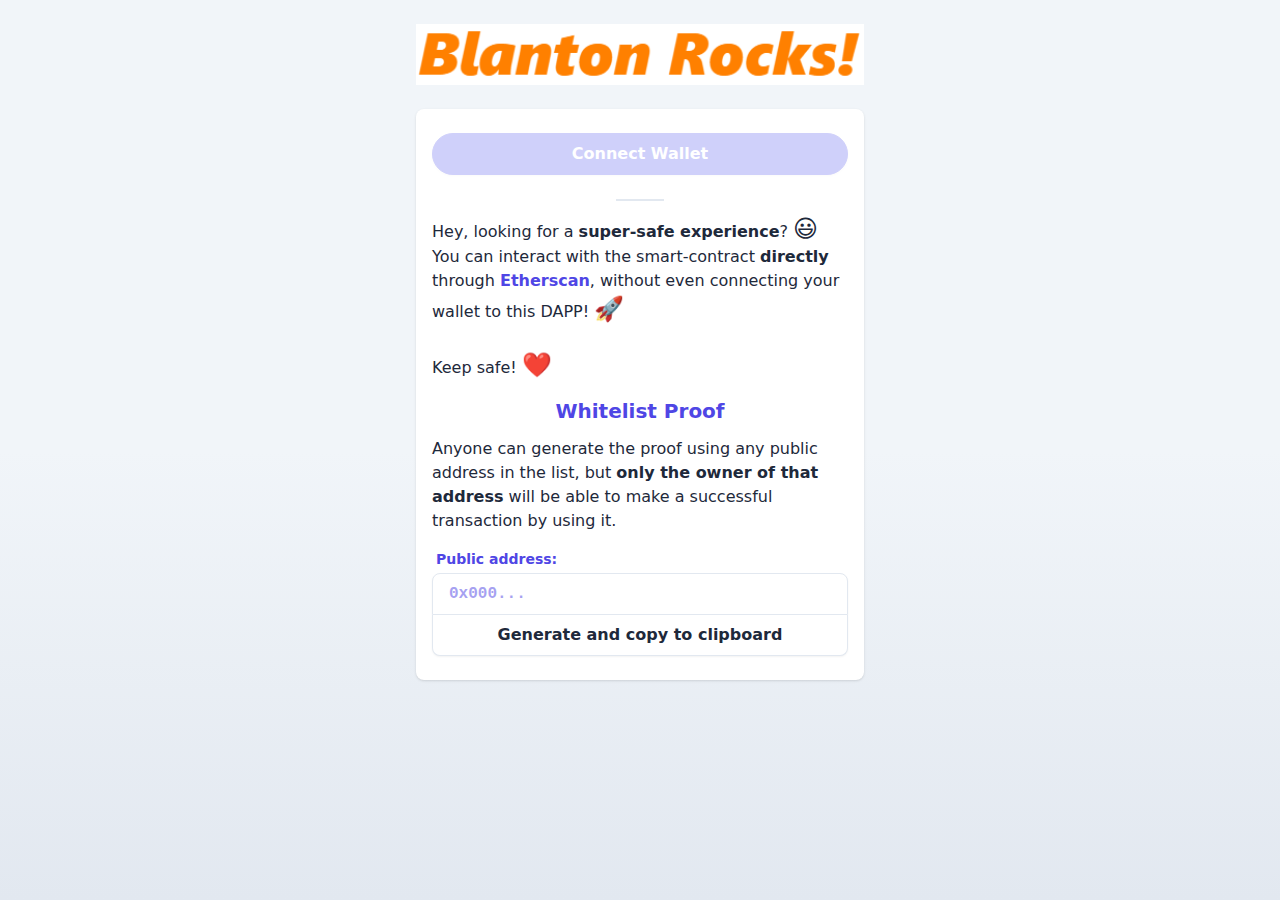
==== index.html @ a55d3384 "1234" ====
<!DOCTYPE html>
<html lang="en">
<head>
  <meta charset="UTF-8">
  <meta http-equiv="X-UA-Compatible" content="IE=edge">
  <meta name="viewport" content="width=device-width, initial-scale=1.0">
  
  <title></title>
  <link rel="icon" type="image/png" href="fav.png" />

  <link rel="stylesheet" href="main.css">
  <script src="main.js"></script>
</head>
<body background="background.jpg">
  <main>
    <img id="logo" src="logo.png" alt="Logo" />

    <div id="minting-dapp"></div>
  </main>

  <div id="notifications"></div>
</body>
</html>
---- main.css ----
/*
! tailwindcss v3.0.23 | MIT License | https://tailwindcss.com
*/*,:after,:before{border:0 solid #e5e7eb;box-sizing:border-box}:after,:before{--tw-content:""}html{-webkit-text-size-adjust:100%;font-family:ui-sans-serif,system-ui,-apple-system,BlinkMacSystemFont,Segoe UI,Roboto,Helvetica Neue,Arial,Noto Sans,sans-serif,Apple Color Emoji,Segoe UI Emoji,Segoe UI Symbol,Noto Color Emoji;line-height:1.5;-moz-tab-size:4;-o-tab-size:4;tab-size:4}body{line-height:inherit;margin:0}hr{border-top-width:1px;color:inherit;height:0}abbr:where([title]){-webkit-text-decoration:underline dotted;text-decoration:underline dotted}h1,h2,h3,h4,h5,h6{font-size:inherit;font-weight:inherit}a{color:inherit;text-decoration:inherit}b,strong{font-weight:bolder}code,kbd,pre,samp{font-family:ui-monospace,SFMono-Regular,Menlo,Monaco,Consolas,Liberation Mono,Courier New,monospace;font-size:1em}small{font-size:80%}sub,sup{font-size:75%;line-height:0;position:relative;vertical-align:baseline}sub{bottom:-.25em}sup{top:-.5em}table{border-collapse:collapse;border-color:inherit;text-indent:0}button,input,optgroup,select,textarea{color:inherit;font-family:inherit;font-size:100%;line-height:inherit;margin:0;padding:0}button,select{text-transform:none}[type=button],[type=reset],[type=submit],button{-webkit-appearance:button;background-color:transparent;background-image:none}:-moz-focusring{outline:auto}:-moz-ui-invalid{box-shadow:none}progress{vertical-align:baseline}::-webkit-inner-spin-button,::-webkit-outer-spin-button{height:auto}[type=search]{-webkit-appearance:textfield;outline-offset:-2px}::-webkit-search-decoration{-webkit-appearance:none}::-webkit-file-upload-button{-webkit-appearance:button;font:inherit}summary{display:list-item}blockquote,dd,dl,figure,h1,h2,h3,h4,h5,h6,hr,p,pre{margin:0}fieldset{margin:0}fieldset,legend{padding:0}menu,ol,ul{list-style:none;margin:0;padding:0}textarea{resize:vertical}input::-moz-placeholder,textarea::-moz-placeholder{color:#9ca3af;opacity:1}input:-ms-input-placeholder,textarea:-ms-input-placeholder{color:#9ca3af;opacity:1}input::placeholder,textarea::placeholder{color:#9ca3af;opacity:1}[role=button],button{cursor:pointer}:disabled{cursor:default}audio,canvas,embed,iframe,img,object,svg,video{display:block;vertical-align:middle}img,video{height:auto;max-width:100%}[hidden]{display:none}*,:after,:before{--tw-translate-x:0;--tw-translate-y:0;--tw-rotate:0;--tw-skew-x:0;--tw-skew-y:0;--tw-scale-x:1;--tw-scale-y:1;--tw-pan-x: ;--tw-pan-y: ;--tw-pinch-zoom: ;--tw-scroll-snap-strictness:proximity;--tw-ordinal: ;--tw-slashed-zero: ;--tw-numeric-figure: ;--tw-numeric-spacing: ;--tw-numeric-fraction: ;--tw-ring-inset: ;--tw-ring-offset-width:0px;--tw-ring-offset-color:#fff;--tw-ring-color:rgba(59,130,246,.5);--tw-ring-offset-shadow:0 0 #0000;--tw-ring-shadow:0 0 #0000;--tw-shadow:0 0 #0000;--tw-shadow-colored:0 0 #0000;--tw-blur: ;--tw-brightness: ;--tw-contrast: ;--tw-grayscale: ;--tw-hue-rotate: ;--tw-invert: ;--tw-saturate: ;--tw-sepia: ;--tw-drop-shadow: ;--tw-backdrop-blur: ;--tw-backdrop-brightness: ;--tw-backdrop-contrast: ;--tw-backdrop-grayscale: ;--tw-backdrop-hue-rotate: ;--tw-backdrop-invert: ;--tw-backdrop-opacity: ;--tw-backdrop-saturate: ;--tw-backdrop-sepia: }.pointer-events-none{pointer-events:none}@-webkit-keyframes pulse{50%{opacity:.5}}@keyframes pulse{50%{opacity:.5}}.animate-pulse{-webkit-animation:pulse 2s cubic-bezier(.4,0,.6,1) infinite;animation:pulse 2s cubic-bezier(.4,0,.6,1) infinite}.opacity-25{opacity:.25}.opacity-75{opacity:.75}.saturate-0{--tw-saturate:saturate(0);filter:var(--tw-blur) var(--tw-brightness) var(--tw-contrast) var(--tw-grayscale) var(--tw-hue-rotate) var(--tw-invert) var(--tw-saturate) var(--tw-sepia) var(--tw-drop-shadow)}body{--tw-gradient-from:#f1f5f9;--tw-gradient-stops:var(--tw-gradient-from),var(--tw-gradient-to,rgba(241,245,249,0));--tw-gradient-stops:var(--tw-gradient-from),#f1f5f9,var(--tw-gradient-to,rgba(241,245,249,0));--tw-gradient-to:#e2e8f0;background-image:linear-gradient(to bottom,var(--tw-gradient-stops));font-family:ui-sans-serif,system-ui,-apple-system,BlinkMacSystemFont,Segoe UI,Roboto,Helvetica Neue,Arial,Noto Sans,sans-serif,Apple Color Emoji,Segoe UI Emoji,Segoe UI Symbol,Noto Color Emoji;min-height:100vh;padding:1.5rem}a,a:link,a:visited{--tw-text-opacity:1;color:rgb(79 70 229/var(--tw-text-opacity));font-weight:600}a:hover,a:link:hover,a:visited:hover{--tw-text-opacity:1;color:rgb(67 56 202/var(--tw-text-opacity));-webkit-text-decoration-line:underline;text-decoration-line:underline}strong{font-weight:600}main{display:flex;flex-direction:column}main #logo{margin:auto;max-width:28rem;width:100%}main span.emoji{font-size:1.5rem;line-height:2rem}main .error{--tw-text-opacity:1;--tw-bg-opacity:1;--tw-border-opacity:1;--tw-shadow:0 1px 3px 0 rgba(0,0,0,.1),0 1px 2px -1px rgba(0,0,0,.1);--tw-shadow-colored:0 1px 3px 0 var(--tw-shadow-color),0 1px 2px -1px var(--tw-shadow-color);background-color:rgb(254 242 242/var(--tw-bg-opacity));border-color:rgb(254 202 202/var(--tw-border-opacity));border-radius:.5rem;border-width:1px;box-shadow:var(--tw-ring-offset-shadow,0 0 #0000),var(--tw-ring-shadow,0 0 #0000),var(--tw-shadow);color:rgb(239 68 68/var(--tw-text-opacity));display:flex;flex-direction:column;font-size:.875rem;line-height:1.25rem;padding:.75rem}main .error:before{content:"Error";font-size:1rem;font-weight:600;line-height:1.5rem}main .error button{background-color:rgb(239 68 68/var(--tw-bg-opacity));border-color:rgb(239 68 68/var(--tw-border-opacity));border-radius:.375rem;display:inline-block;font-size:.75rem;font-weight:600;line-height:1rem;margin-left:auto;margin-top:.75rem;padding:.25rem .5rem}main .error button,main .error button:hover{--tw-text-opacity:1;--tw-bg-opacity:1;--tw-border-opacity:1;color:rgb(255 255 255/var(--tw-text-opacity))}main .error button:hover{background-color:rgb(220 38 38/var(--tw-bg-opacity));border-color:rgb(220 38 38/var(--tw-border-opacity))}main button{--tw-text-opacity:1;--tw-bg-opacity:1;--tw-border-opacity:1;--tw-shadow:0 1px 2px 0 rgba(0,0,0,.05);--tw-shadow-colored:0 1px 2px 0 var(--tw-shadow-color);background-color:rgb(255 255 255/var(--tw-bg-opacity));border-radius:9999px;border-width:1px;box-shadow:var(--tw-ring-offset-shadow,0 0 #0000),var(--tw-ring-shadow,0 0 #0000),var(--tw-shadow);font-weight:600;padding:.5rem 1.5rem}main button,main button:hover{border-color:rgb(226 232 240/var(--tw-border-opacity));color:rgb(30 41 59/var(--tw-text-opacity))}main button:hover{--tw-text-opacity:1;--tw-bg-opacity:1;--tw-border-opacity:1;background-color:rgb(241 245 249/var(--tw-bg-opacity))}main button.primary{background-color:rgb(99 102 241/var(--tw-bg-opacity));border-color:rgb(99 102 241/var(--tw-border-opacity))}main button.primary,main button.primary:hover{--tw-text-opacity:1;--tw-bg-opacity:1;--tw-border-opacity:1;color:rgb(255 255 255/var(--tw-text-opacity))}main button.primary:hover{background-color:rgb(79 70 229/var(--tw-bg-opacity));border-color:rgb(79 70 229/var(--tw-border-opacity))}main button.primary:disabled{opacity:.3}main button.primary:disabled:hover{cursor:not-allowed}main input[type=text]{--tw-text-opacity:1;--tw-bg-opacity:1;--tw-border-opacity:1;--tw-shadow:0 1px 2px 0 rgba(0,0,0,.05);--tw-shadow-colored:0 1px 2px 0 var(--tw-shadow-color);background-color:rgb(255 255 255/var(--tw-bg-opacity));border-color:rgb(226 232 240/var(--tw-border-opacity));border-radius:9999px;border-width:1px;box-shadow:var(--tw-ring-offset-shadow,0 0 #0000),var(--tw-ring-shadow,0 0 #0000),var(--tw-shadow);color:rgb(79 70 229/var(--tw-text-opacity));font-family:ui-monospace,SFMono-Regular,Menlo,Monaco,Consolas,Liberation Mono,Courier New,monospace;font-weight:600;outline:2px solid transparent;outline-offset:2px;padding:.5rem 1rem}main input[type=text]:focus{--tw-text-opacity:1;--tw-bg-opacity:1;--tw-border-opacity:1;background-color:rgb(248 250 252/var(--tw-bg-opacity));border-color:rgb(165 180 252/var(--tw-border-opacity));color:rgb(79 70 229/var(--tw-text-opacity))}main input[type=text]:disabled{opacity:.5}main input[type=text]:disabled:hover{cursor:not-allowed}main input[type=text]::-moz-placeholder{--tw-text-opacity:1;color:rgb(79 70 229/var(--tw-text-opacity));opacity:.5}main input[type=text]:-ms-input-placeholder{--tw-text-opacity:1;color:rgb(79 70 229/var(--tw-text-opacity));opacity:.5}main input[type=text]::placeholder{--tw-text-opacity:1;color:rgb(79 70 229/var(--tw-text-opacity));opacity:.5}main label{--tw-text-opacity:1;color:rgb(79 70 229/var(--tw-text-opacity));font-size:.875rem;font-weight:600;line-height:1.25rem;margin-bottom:.25rem;margin-left:.25rem;margin-top:1rem}#minting-dapp{display:flex;flex-direction:column;gap:1.5rem;margin-left:auto;margin-right:auto;margin-top:1.5rem;max-width:28rem;width:100%}#minting-dapp .no-wallet{--tw-text-opacity:1;--tw-bg-opacity:1;--tw-shadow:0 1px 3px 0 rgba(0,0,0,.1),0 1px 2px -1px rgba(0,0,0,.1);--tw-shadow-colored:0 1px 3px 0 var(--tw-shadow-color),0 1px 2px -1px var(--tw-shadow-color);background-color:rgb(255 255 255/var(--tw-bg-opacity));border-radius:.5rem;box-shadow:var(--tw-ring-offset-shadow,0 0 #0000),var(--tw-ring-shadow,0 0 #0000),var(--tw-shadow);color:rgb(30 41 59/var(--tw-text-opacity));display:flex;flex-direction:column;padding:1.5rem 1rem}#minting-dapp .no-wallet .use-block-explorer:not(:first-child){margin-top:.75rem}#minting-dapp .no-wallet .use-block-explorer:not(:first-child):before{--tw-border-opacity:1;border-color:rgb(226 232 240/var(--tw-border-opacity));border-top-width:2px;content:"";display:block;margin:.75rem auto;width:3rem}#minting-dapp .no-wallet .merkle-proof-manual-address{display:flex;flex-direction:column;margin-top:1rem}#minting-dapp .no-wallet .merkle-proof-manual-address h2{--tw-text-opacity:1;color:rgb(79 70 229/var(--tw-text-opacity));font-size:1.25rem;font-weight:600;line-height:1.75rem;text-align:center}#minting-dapp .no-wallet .merkle-proof-manual-address p{margin-top:.75rem}#minting-dapp .no-wallet .merkle-proof-manual-address .feedback-message{--tw-text-opacity:1;--tw-bg-opacity:1;background-color:rgb(224 231 255/var(--tw-bg-opacity));border-radius:.5rem;color:rgb(30 41 59/var(--tw-text-opacity));font-size:.875rem;line-height:1.25rem;margin-top:1rem;padding:.75rem}#minting-dapp .no-wallet .merkle-proof-manual-address input{border-bottom-left-radius:0;border-bottom-right-radius:0;border-top-left-radius:.5rem;border-top-right-radius:.5rem}#minting-dapp .no-wallet .merkle-proof-manual-address button{border-bottom-left-radius:.5rem;border-bottom-right-radius:.5rem;border-top-left-radius:0;border-top-right-radius:0;border-top-width:0}#minting-dapp .collection-not-ready{--tw-text-opacity:1;--tw-bg-opacity:1;--tw-shadow:0 1px 3px 0 rgba(0,0,0,.1),0 1px 2px -1px rgba(0,0,0,.1);--tw-shadow-colored:0 1px 3px 0 var(--tw-shadow-color),0 1px 2px -1px var(--tw-shadow-color);align-items:center;background-color:rgb(255 255 255/var(--tw-bg-opacity));border-radius:.5rem;box-shadow:var(--tw-ring-offset-shadow,0 0 #0000),var(--tw-ring-shadow,0 0 #0000),var(--tw-shadow);color:rgb(30 41 59/var(--tw-text-opacity));display:flex;font-size:.875rem;justify-content:center;line-height:1.25rem;padding:1rem 1.5rem}#minting-dapp .collection-not-ready .spinner{--tw-text-opacity:1;color:rgb(99 102 241/var(--tw-text-opacity));display:inline;height:2rem;margin-left:-.25rem;margin-right:.75rem;width:2rem}@-webkit-keyframes spin{to{transform:rotate(1turn)}}@keyframes spin{to{transform:rotate(1turn)}}#minting-dapp .collection-not-ready .spinner{-webkit-animation:spin 1s linear infinite;animation:spin 1s linear infinite}#minting-dapp .collection-status{display:grid;grid-auto-rows:-webkit-min-content;grid-auto-rows:min-content}@media (min-width:640px){#minting-dapp .collection-status{grid-template-columns:repeat(2,minmax(0,1fr))}}#minting-dapp .collection-status{--tw-text-opacity:1;--tw-bg-opacity:1;--tw-shadow:0 1px 3px 0 rgba(0,0,0,.1),0 1px 2px -1px rgba(0,0,0,.1);--tw-shadow-colored:0 1px 3px 0 var(--tw-shadow-color),0 1px 2px -1px var(--tw-shadow-color);background-color:rgb(255 255 255/var(--tw-bg-opacity));border-radius:.5rem;box-shadow:var(--tw-ring-offset-shadow,0 0 #0000),var(--tw-ring-shadow,0 0 #0000),var(--tw-shadow);color:rgb(30 41 59/var(--tw-text-opacity));font-family:ui-monospace,SFMono-Regular,Menlo,Monaco,Consolas,Liberation Mono,Courier New,monospace;font-size:.875rem;line-height:1.25rem}#minting-dapp .collection-status>*{align-items:center;display:flex;flex-direction:column;padding:1rem 1.5rem}#minting-dapp .collection-status>* .label{--tw-text-opacity:1;color:rgb(79 70 229/var(--tw-text-opacity));font-size:.75rem;line-height:1rem}@media (min-width:640px){#minting-dapp .collection-status .user-address{grid-column:span 2/span 2}}#minting-dapp .collection-status .user-address{--tw-border-opacity:1;border-bottom-width:1px;border-color:rgb(226 232 240/var(--tw-border-opacity));overflow:hidden}#minting-dapp .collection-status .user-address .address{font-weight:600;overflow:hidden;text-align:center;text-overflow:ellipsis;white-space:nowrap;width:100%}#minting-dapp .collection-status .current-sale .label,#minting-dapp .collection-status .supply .label{display:block;font-weight:600}#minting-dapp .collection-status .current-sale.supply,#minting-dapp .collection-status .supply.supply{--tw-border-opacity:1;border-bottom-width:1px;border-color:rgb(226 232 240/var(--tw-border-opacity))}@media (min-width:640px){#minting-dapp .collection-status .current-sale.supply,#minting-dapp .collection-status .supply.supply{border-bottom-width:0;border-right-width:1px}}#minting-dapp .cannot-mint,#minting-dapp .collection-sold-out,#minting-dapp .not-mainnet{--tw-text-opacity:1;--tw-bg-opacity:1;--tw-shadow:0 1px 3px 0 rgba(0,0,0,.1),0 1px 2px -1px rgba(0,0,0,.1);--tw-shadow-colored:0 1px 3px 0 var(--tw-shadow-color),0 1px 2px -1px var(--tw-shadow-color);background-color:rgb(255 255 255/var(--tw-bg-opacity));border-radius:.5rem;box-shadow:var(--tw-ring-offset-shadow,0 0 #0000),var(--tw-ring-shadow,0 0 #0000),var(--tw-shadow);color:rgb(30 41 59/var(--tw-text-opacity));padding:1rem 1.5rem;text-align:center}#minting-dapp .cannot-mint.cannot-mint .emoji,#minting-dapp .collection-sold-out.cannot-mint .emoji,#minting-dapp .not-mainnet.cannot-mint .emoji{display:block;font-size:2.25rem;line-height:2.5rem}#minting-dapp .cannot-mint.not-mainnet,#minting-dapp .collection-sold-out.not-mainnet,#minting-dapp .not-mainnet.not-mainnet{--tw-text-opacity:1;--tw-bg-opacity:1;--tw-border-opacity:1;background-color:rgb(250 204 21/var(--tw-bg-opacity));border-color:rgb(234 179 8/var(--tw-border-opacity));border-width:1px;color:rgb(30 41 59/var(--tw-text-opacity))}#minting-dapp .cannot-mint.not-mainnet .small,#minting-dapp .collection-sold-out.not-mainnet .small,#minting-dapp .not-mainnet.not-mainnet .small{display:block;font-size:.875rem;line-height:1.25rem}#minting-dapp .cannot-mint.collection-sold-out h2,#minting-dapp .collection-sold-out.collection-sold-out h2,#minting-dapp .not-mainnet.collection-sold-out h2{font-size:1.25rem;line-height:1.75rem;margin-bottom:.75rem}#minting-dapp .mint-widget{--tw-text-opacity:1;--tw-bg-opacity:1;--tw-shadow:0 1px 3px 0 rgba(0,0,0,.1),0 1px 2px -1px rgba(0,0,0,.1);--tw-shadow-colored:0 1px 3px 0 var(--tw-shadow-color),0 1px 2px -1px var(--tw-shadow-color);align-items:center;background-color:rgb(255 255 255/var(--tw-bg-opacity));border-radius:.5rem;box-shadow:var(--tw-ring-offset-shadow,0 0 #0000),var(--tw-ring-shadow,0 0 #0000),var(--tw-shadow);color:rgb(30 41 59/var(--tw-text-opacity));display:flex;flex-direction:column;overflow:hidden;text-align:center}#minting-dapp .mint-widget .preview{--tw-bg-opacity:1;background-color:rgb(199 210 254/var(--tw-bg-opacity));padding:2rem}#minting-dapp .mint-widget .preview img{filter:drop-shadow(1px 1px 2px rgba(0,0,0,.4));margin:auto;max-height:13rem}#minting-dapp .mint-widget .price{padding:1rem 1.5rem}#minting-dapp .mint-widget>*{width:100%}#minting-dapp .mint-widget>:not(:last-child){--tw-border-opacity:1;border-bottom-width:1px;border-color:rgb(226 232 240/var(--tw-border-opacity))}#minting-dapp .mint-widget .controls{align-items:stretch;display:flex}#minting-dapp .mint-widget .controls>*{border-radius:0;border-width:0}#minting-dapp .mint-widget .controls .decrease,#minting-dapp .mint-widget .controls .mint-amount{--tw-border-opacity:1;border-color:rgb(226 232 240/var(--tw-border-opacity));border-right-width:1px}#minting-dapp .mint-widget .controls .mint-amount{--tw-text-opacity:1;align-items:center;color:rgb(79 70 229/var(--tw-text-opacity));display:flex;font-size:1.125rem;font-weight:600;justify-content:center;line-height:1.75rem;width:100%}#minting-dapp .mint-widget .controls .primary{border-width:0}:root{--toastify-color-light:#fff;--toastify-color-dark:#121212;--toastify-color-info:#3498db;--toastify-color-success:#07bc0c;--toastify-color-warning:#f1c40f;--toastify-color-error:#e74c3c;--toastify-color-transparent:hsla(0,0%,100%,.7);--toastify-icon-color-info:var(--toastify-color-info);--toastify-icon-color-success:var(--toastify-color-success);--toastify-icon-color-warning:var(--toastify-color-warning);--toastify-icon-color-error:var(--toastify-color-error);--toastify-toast-width:320px;--toastify-toast-background:#fff;--toastify-toast-min-height:64px;--toastify-toast-max-height:800px;--toastify-font-family:sans-serif;--toastify-z-index:9999;--toastify-text-color-light:#757575;--toastify-text-color-dark:#fff;--toastify-text-color-info:#fff;--toastify-text-color-success:#fff;--toastify-text-color-warning:#fff;--toastify-text-color-error:#fff;--toastify-spinner-color:#616161;--toastify-spinner-color-empty-area:#e0e0e0;--toastify-color-progress-light:linear-gradient(90deg,#4cd964,#5ac8fa,#007aff,#34aadc,#5856d6,#ff2d55);--toastify-color-progress-dark:#bb86fc;--toastify-color-progress-info:var(--toastify-color-info);--toastify-color-progress-success:var(--toastify-color-success);--toastify-color-progress-warning:var(--toastify-color-warning);--toastify-color-progress-error:var(--toastify-color-error)}.Toastify__toast-container{box-sizing:border-box;color:#fff;padding:4px;position:fixed;-webkit-transform:translate3d(0,0,var(--toastify-z-index) px);width:var(--toastify-toast-width);z-index:var(--toastify-z-index)}.Toastify__toast-container--top-left{left:1em;top:1em}.Toastify__toast-container--top-center{left:50%;top:1em;transform:translateX(-50%)}.Toastify__toast-container--top-right{right:1em;top:1em}.Toastify__toast-container--bottom-left{bottom:1em;left:1em}.Toastify__toast-container--bottom-center{bottom:1em;left:50%;transform:translateX(-50%)}.Toastify__toast-container--bottom-right{bottom:1em;right:1em}@media only screen and (max-width:480px){.Toastify__toast-container{left:0;margin:0;padding:0;width:100vw}.Toastify__toast-container--top-center,.Toastify__toast-container--top-left,.Toastify__toast-container--top-right{top:0;transform:translateX(0)}.Toastify__toast-container--bottom-center,.Toastify__toast-container--bottom-left,.Toastify__toast-container--bottom-right{bottom:0;transform:translateX(0)}.Toastify__toast-container--rtl{left:auto;right:0}}.Toastify__toast{border-radius:4px;box-shadow:0 1px 10px 0 rgba(0,0,0,.1),0 2px 15px 0 rgba(0,0,0,.05);box-sizing:border-box;cursor:pointer;direction:ltr;display:flex;font-family:var(--toastify-font-family);justify-content:space-between;margin-bottom:1rem;max-height:var(--toastify-toast-max-height);min-height:var(--toastify-toast-min-height);overflow:hidden;padding:8px;position:relative}.Toastify__toast--rtl{direction:rtl}.Toastify__toast-body{align-items:center;display:flex;flex:1 1 auto;margin:auto 0;padding:6px}.Toastify__toast-body>div:last-child{flex:1}.Toastify__toast-icon{-webkit-margin-end:10px;display:flex;flex-shrink:0;margin-inline-end:10px;width:20px}.Toastify--animate{-webkit-animation-duration:.7s;animation-duration:.7s;-webkit-animation-fill-mode:both;animation-fill-mode:both}.Toastify--animate-icon{-webkit-animation-duration:.3s;animation-duration:.3s;-webkit-animation-fill-mode:both;animation-fill-mode:both}@media only screen and (max-width:480px){.Toastify__toast{border-radius:0;margin-bottom:0}}.f{--y:calc(var(--len) - var(--nth));bottom:0;min-height:80px;position:absolute;right:0;transform:translate3d(0,calc(var(--y)*-40%),0) scale(calc(1 - var(--y)*.05));transition:all .3s;width:100%}.Toastify__toast-theme--dark{background:var(--toastify-color-dark);color:var(--toastify-text-color-dark)}.Toastify__toast-theme--colored.Toastify__toast--default,.Toastify__toast-theme--light{background:var(--toastify-color-light);color:var(--toastify-text-color-light)}.Toastify__toast-theme--colored.Toastify__toast--info{background:var(--toastify-color-info);color:var(--toastify-text-color-info)}.Toastify__toast-theme--colored.Toastify__toast--success{background:var(--toastify-color-success);color:var(--toastify-text-color-success)}.Toastify__toast-theme--colored.Toastify__toast--warning{background:var(--toastify-color-warning);color:var(--toastify-text-color-warning)}.Toastify__toast-theme--colored.Toastify__toast--error{background:var(--toastify-color-error);color:var(--toastify-text-color-error)}.Toastify__progress-bar-theme--light{background:var(--toastify-color-progress-light)}.Toastify__progress-bar-theme--dark{background:var(--toastify-color-progress-dark)}.Toastify__progress-bar--info{background:var(--toastify-color-progress-info)}.Toastify__progress-bar--success{background:var(--toastify-color-progress-success)}.Toastify__progress-bar--warning{background:var(--toastify-color-progress-warning)}.Toastify__progress-bar--error{background:var(--toastify-color-progress-error)}.Toastify__progress-bar-theme--colored.Toastify__progress-bar--error,.Toastify__progress-bar-theme--colored.Toastify__progress-bar--info,.Toastify__progress-bar-theme--colored.Toastify__progress-bar--success,.Toastify__progress-bar-theme--colored.Toastify__progress-bar--warning{background:var(--toastify-color-transparent)}.Toastify__close-button{align-self:flex-start;background:transparent;border:none;color:#fff;cursor:pointer;opacity:.7;outline:none;padding:0;transition:.3s ease}.Toastify__close-button--light{color:#000;opacity:.3}.Toastify__close-button>svg{fill:currentColor;height:16px;width:14px}.Toastify__close-button:focus,.Toastify__close-button:hover{opacity:1}@-webkit-keyframes Toastify__trackProgress{0%{transform:scaleX(1)}to{transform:scaleX(0)}}@keyframes Toastify__trackProgress{0%{transform:scaleX(1)}to{transform:scaleX(0)}}.Toastify__progress-bar{bottom:0;height:5px;left:0;opacity:.7;position:absolute;transform-origin:left;width:100%;z-index:var(--toastify-z-index)}.Toastify__progress-bar--animated{-webkit-animation:Toastify__trackProgress linear 1 forwards;animation:Toastify__trackProgress linear 1 forwards}.Toastify__progress-bar--controlled{transition:transform .2s}.Toastify__progress-bar--rtl{left:auto;right:0;transform-origin:right}.Toastify__spinner{-webkit-animation:Toastify__spin .65s linear infinite;animation:Toastify__spin .65s linear infinite;border:2px solid;border-color:var(--toastify-spinner-color-empty-area);border-radius:100%;border-right-color:var(--toastify-spinner-color);box-sizing:border-box;height:20px;width:20px}@-webkit-keyframes Toastify__bounceInRight{0%,60%,75%,90%,to{-webkit-animation-timing-function:cubic-bezier(.215,.61,.355,1);animation-timing-function:cubic-bezier(.215,.61,.355,1)}0%{opacity:0;transform:translate3d(3000px,0,0)}60%{opacity:1;transform:translate3d(-25px,0,0)}75%{transform:translate3d(10px,0,0)}90%{transform:translate3d(-5px,0,0)}to{transform:none}}@keyframes Toastify__bounceInRight{0%,60%,75%,90%,to{-webkit-animation-timing-function:cubic-bezier(.215,.61,.355,1);animation-timing-function:cubic-bezier(.215,.61,.355,1)}0%{opacity:0;transform:translate3d(3000px,0,0)}60%{opacity:1;transform:translate3d(-25px,0,0)}75%{transform:translate3d(10px,0,0)}90%{transform:translate3d(-5px,0,0)}to{transform:none}}@-webkit-keyframes Toastify__bounceOutRight{20%{opacity:1;transform:translate3d(-20px,0,0)}to{opacity:0;transform:translate3d(2000px,0,0)}}@keyframes Toastify__bounceOutRight{20%{opacity:1;transform:translate3d(-20px,0,0)}to{opacity:0;transform:translate3d(2000px,0,0)}}@-webkit-keyframes Toastify__bounceInLeft{0%,60%,75%,90%,to{-webkit-animation-timing-function:cubic-bezier(.215,.61,.355,1);animation-timing-function:cubic-bezier(.215,.61,.355,1)}0%{opacity:0;transform:translate3d(-3000px,0,0)}60%{opacity:1;transform:translate3d(25px,0,0)}75%{transform:translate3d(-10px,0,0)}90%{transform:translate3d(5px,0,0)}to{transform:none}}@keyframes Toastify__bounceInLeft{0%,60%,75%,90%,to{-webkit-animation-timing-function:cubic-bezier(.215,.61,.355,1);animation-timing-function:cubic-bezier(.215,.61,.355,1)}0%{opacity:0;transform:translate3d(-3000px,0,0)}60%{opacity:1;transform:translate3d(25px,0,0)}75%{transform:translate3d(-10px,0,0)}90%{transform:translate3d(5px,0,0)}to{transform:none}}@-webkit-keyframes Toastify__bounceOutLeft{20%{opacity:1;transform:translate3d(20px,0,0)}to{opacity:0;transform:translate3d(-2000px,0,0)}}@keyframes Toastify__bounceOutLeft{20%{opacity:1;transform:translate3d(20px,0,0)}to{opacity:0;transform:translate3d(-2000px,0,0)}}@-webkit-keyframes Toastify__bounceInUp{0%,60%,75%,90%,to{-webkit-animation-timing-function:cubic-bezier(.215,.61,.355,1);animation-timing-function:cubic-bezier(.215,.61,.355,1)}0%{opacity:0;transform:translate3d(0,3000px,0)}60%{opacity:1;transform:translate3d(0,-20px,0)}75%{transform:translate3d(0,10px,0)}90%{transform:translate3d(0,-5px,0)}to{transform:translateZ(0)}}@keyframes Toastify__bounceInUp{0%,60%,75%,90%,to{-webkit-animation-timing-function:cubic-bezier(.215,.61,.355,1);animation-timing-function:cubic-bezier(.215,.61,.355,1)}0%{opacity:0;transform:translate3d(0,3000px,0)}60%{opacity:1;transform:translate3d(0,-20px,0)}75%{transform:translate3d(0,10px,0)}90%{transform:translate3d(0,-5px,0)}to{transform:translateZ(0)}}@-webkit-keyframes Toastify__bounceOutUp{20%{transform:translate3d(0,-10px,0)}40%,45%{opacity:1;transform:translate3d(0,20px,0)}to{opacity:0;transform:translate3d(0,-2000px,0)}}@keyframes Toastify__bounceOutUp{20%{transform:translate3d(0,-10px,0)}40%,45%{opacity:1;transform:translate3d(0,20px,0)}to{opacity:0;transform:translate3d(0,-2000px,0)}}@-webkit-keyframes Toastify__bounceInDown{0%,60%,75%,90%,to{-webkit-animation-timing-function:cubic-bezier(.215,.61,.355,1);animation-timing-function:cubic-bezier(.215,.61,.355,1)}0%{opacity:0;transform:translate3d(0,-3000px,0)}60%{opacity:1;transform:translate3d(0,25px,0)}75%{transform:translate3d(0,-10px,0)}90%{transform:translate3d(0,5px,0)}to{transform:none}}@keyframes Toastify__bounceInDown{0%,60%,75%,90%,to{-webkit-animation-timing-function:cubic-bezier(.215,.61,.355,1);animation-timing-function:cubic-bezier(.215,.61,.355,1)}0%{opacity:0;transform:translate3d(0,-3000px,0)}60%{opacity:1;transform:translate3d(0,25px,0)}75%{transform:translate3d(0,-10px,0)}90%{transform:translate3d(0,5px,0)}to{transform:none}}@-webkit-keyframes Toastify__bounceOutDown{20%{transform:translate3d(0,10px,0)}40%,45%{opacity:1;transform:translate3d(0,-20px,0)}to{opacity:0;transform:translate3d(0,2000px,0)}}@keyframes Toastify__bounceOutDown{20%{transform:translate3d(0,10px,0)}40%,45%{opacity:1;transform:translate3d(0,-20px,0)}to{opacity:0;transform:translate3d(0,2000px,0)}}.Toastify__bounce-enter--bottom-left,.Toastify__bounce-enter--top-left{-webkit-animation-name:Toastify__bounceInLeft;animation-name:Toastify__bounceInLeft}.Toastify__bounce-enter--bottom-right,.Toastify__bounce-enter--top-right{-webkit-animation-name:Toastify__bounceInRight;animation-name:Toastify__bounceInRight}.Toastify__bounce-enter--top-center{-webkit-animation-name:Toastify__bounceInDown;animation-name:Toastify__bounceInDown}.Toastify__bounce-enter--bottom-center{-webkit-animation-name:Toastify__bounceInUp;animation-name:Toastify__bounceInUp}.Toastify__bounce-exit--bottom-left,.Toastify__bounce-exit--top-left{-webkit-animation-name:Toastify__bounceOutLeft;animation-name:Toastify__bounceOutLeft}.Toastify__bounce-exit--bottom-right,.Toastify__bounce-exit--top-right{-webkit-animation-name:Toastify__bounceOutRight;animation-name:Toastify__bounceOutRight}.Toastify__bounce-exit--top-center{-webkit-animation-name:Toastify__bounceOutUp;animation-name:Toastify__bounceOutUp}.Toastify__bounce-exit--bottom-center{-webkit-animation-name:Toastify__bounceOutDown;animation-name:Toastify__bounceOutDown}@-webkit-keyframes Toastify__zoomIn{0%{opacity:0;transform:scale3d(.3,.3,.3)}50%{opacity:1}}@keyframes Toastify__zoomIn{0%{opacity:0;transform:scale3d(.3,.3,.3)}50%{opacity:1}}@-webkit-keyframes Toastify__zoomOut{0%{opacity:1}50%{opacity:0;transform:scale3d(.3,.3,.3)}to{opacity:0}}@keyframes Toastify__zoomOut{0%{opacity:1}50%{opacity:0;transform:scale3d(.3,.3,.3)}to{opacity:0}}.Toastify__zoom-enter{-webkit-animation-name:Toastify__zoomIn;animation-name:Toastify__zoomIn}.Toastify__zoom-exit{-webkit-animation-name:Toastify__zoomOut;animation-name:Toastify__zoomOut}@-webkit-keyframes Toastify__flipIn{0%{-webkit-animation-timing-function:ease-in;animation-timing-function:ease-in;opacity:0;transform:perspective(400px) rotateX(90deg)}40%{-webkit-animation-timing-function:ease-in;animation-timing-function:ease-in;transform:perspective(400px) rotateX(-20deg)}60%{opacity:1;transform:perspective(400px) rotateX(10deg)}80%{transform:perspective(400px) rotateX(-5deg)}to{transform:perspective(400px)}}@keyframes Toastify__flipIn{0%{-webkit-animation-timing-function:ease-in;animation-timing-function:ease-in;opacity:0;transform:perspective(400px) rotateX(90deg)}40%{-webkit-animation-timing-function:ease-in;animation-timing-function:ease-in;transform:perspective(400px) rotateX(-20deg)}60%{opacity:1;transform:perspective(400px) rotateX(10deg)}80%{transform:perspective(400px) rotateX(-5deg)}to{transform:perspective(400px)}}@-webkit-keyframes Toastify__flipOut{0%{transform:perspective(400px)}30%{opacity:1;transform:perspective(400px) rotateX(-20deg)}to{opacity:0;transform:perspective(400px) rotateX(90deg)}}@keyframes Toastify__flipOut{0%{transform:perspective(400px)}30%{opacity:1;transform:perspective(400px) rotateX(-20deg)}to{opacity:0;transform:perspective(400px) rotateX(90deg)}}.Toastify__flip-enter{-webkit-animation-name:Toastify__flipIn;animation-name:Toastify__flipIn}.Toastify__flip-exit{-webkit-animation-name:Toastify__flipOut;animation-name:Toastify__flipOut}@-webkit-keyframes Toastify__slideInRight{0%{transform:translate3d(110%,0,0);visibility:visible}to{transform:translateZ(0)}}@keyframes Toastify__slideInRight{0%{transform:translate3d(110%,0,0);visibility:visible}to{transform:translateZ(0)}}@-webkit-keyframes Toastify__slideInLeft{0%{transform:translate3d(-110%,0,0);visibility:visible}to{transform:translateZ(0)}}@keyframes Toastify__slideInLeft{0%{transform:translate3d(-110%,0,0);visibility:visible}to{transform:translateZ(0)}}@-webkit-keyframes Toastify__slideInUp{0%{transform:translate3d(0,110%,0);visibility:visible}to{transform:translateZ(0)}}@keyframes Toastify__slideInUp{0%{transform:translate3d(0,110%,0);visibility:visible}to{transform:translateZ(0)}}@-webkit-keyframes Toastify__slideInDown{0%{transform:translate3d(0,-110%,0);visibility:visible}to{transform:translateZ(0)}}@keyframes Toastify__slideInDown{0%{transform:translate3d(0,-110%,0);visibility:visible}to{transform:translateZ(0)}}@-webkit-keyframes Toastify__slideOutRight{0%{transform:translateZ(0)}to{transform:translate3d(110%,0,0);visibility:hidden}}@keyframes Toastify__slideOutRight{0%{transform:translateZ(0)}to{transform:translate3d(110%,0,0);visibility:hidden}}@-webkit-keyframes Toastify__slideOutLeft{0%{transform:translateZ(0)}to{transform:translate3d(-110%,0,0);visibility:hidden}}@keyframes Toastify__slideOutLeft{0%{transform:translateZ(0)}to{transform:translate3d(-110%,0,0);visibility:hidden}}@-webkit-keyframes Toastify__slideOutDown{0%{transform:translateZ(0)}to{transform:translate3d(0,500px,0);visibility:hidden}}@keyframes Toastify__slideOutDown{0%{transform:translateZ(0)}to{transform:translate3d(0,500px,0);visibility:hidden}}@-webkit-keyframes Toastify__slideOutUp{0%{transform:translateZ(0)}to{transform:translate3d(0,-500px,0);visibility:hidden}}@keyframes Toastify__slideOutUp{0%{transform:translateZ(0)}to{transform:translate3d(0,-500px,0);visibility:hidden}}.Toastify__slide-enter--bottom-left,.Toastify__slide-enter--top-left{-webkit-animation-name:Toastify__slideInLeft;animation-name:Toastify__slideInLeft}.Toastify__slide-enter--bottom-right,.Toastify__slide-enter--top-right{-webkit-animation-name:Toastify__slideInRight;animation-name:Toastify__slideInRight}.Toastify__slide-enter--top-center{-webkit-animation-name:Toastify__slideInDown;animation-name:Toastify__slideInDown}.Toastify__slide-enter--bottom-center{-webkit-animation-name:Toastify__slideInUp;animation-name:Toastify__slideInUp}.Toastify__slide-exit--bottom-left,.Toastify__slide-exit--top-left{-webkit-animation-name:Toastify__slideOutLeft;animation-name:Toastify__slideOutLeft}.Toastify__slide-exit--bottom-right,.Toastify__slide-exit--top-right{-webkit-animation-name:Toastify__slideOutRight;animation-name:Toastify__slideOutRight}.Toastify__slide-exit--top-center{-webkit-animation-name:Toastify__slideOutUp;animation-name:Toastify__slideOutUp}.Toastify__slide-exit--bottom-center{-webkit-animation-name:Toastify__slideOutDown;animation-name:Toastify__slideOutDown}@-webkit-keyframes Toastify__spin{0%{transform:rotate(0deg)}to{transform:rotate(1turn)}}@keyframes Toastify__spin{0%{transform:rotate(0deg)}to{transform:rotate(1turn)}}
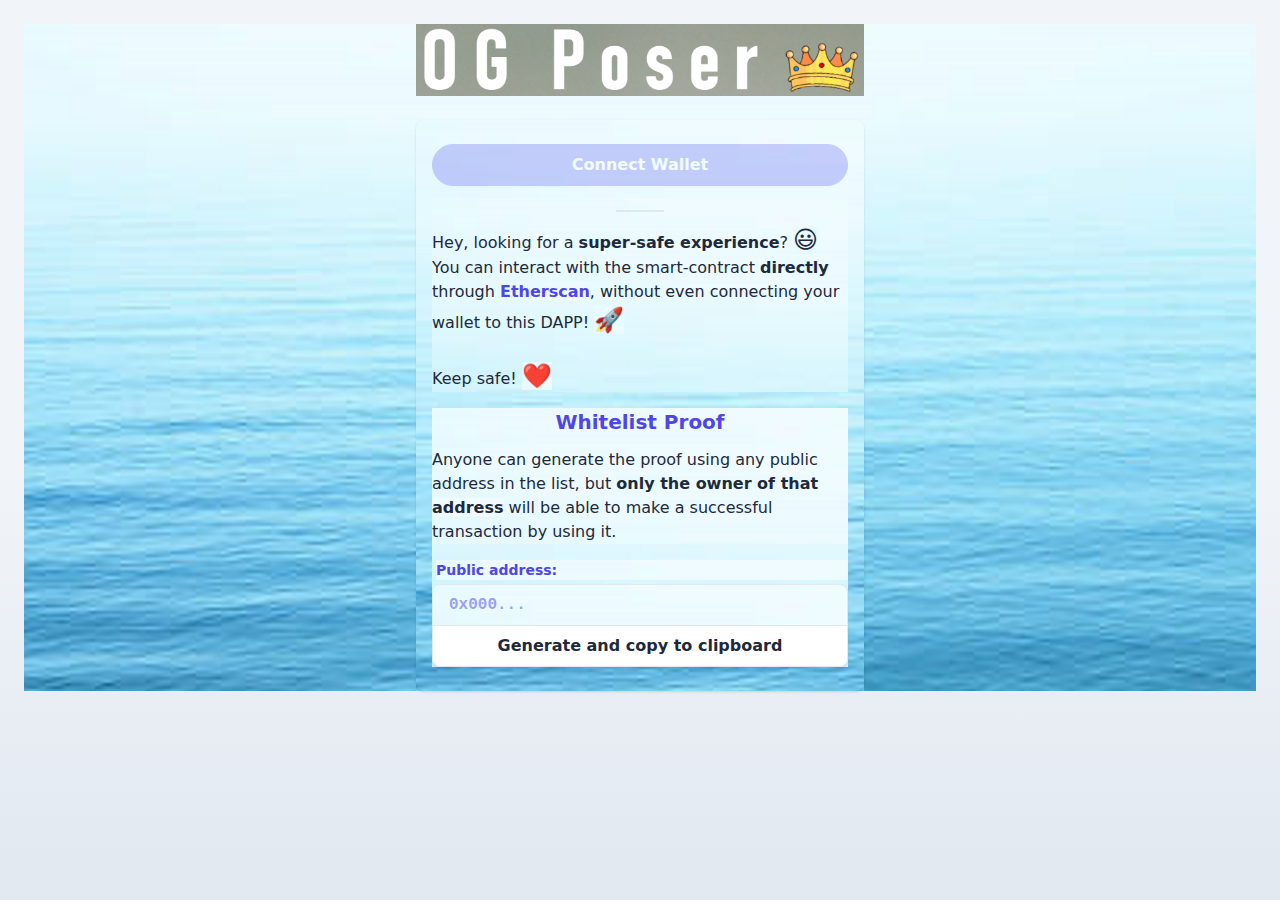
==== commit ab33d716: "1234" ====
--- a/index.html
+++ b/index.html
@@ -11,7 +11,7 @@
   <link rel="stylesheet" href="main.css">
   <script src="main.js"></script>
 </head>
-<body background="background.jpg">
+<body>
   <main>
     <img id="logo" src="logo.png" alt="Logo" />
 
@@ -20,4 +20,4 @@
 
   <div id="notifications"></div>
 </body>
-</html>+</html>
--- a/main.css
+++ b/main.css
@@ -1,3 +1,3 @@
 /*
 ! tailwindcss v3.0.23 | MIT License | https://tailwindcss.com
-*/*,:after,:before{border:0 solid #e5e7eb;box-sizing:border-box}:after,:before{--tw-content:""}html{-webkit-text-size-adjust:100%;font-family:ui-sans-serif,system-ui,-apple-system,BlinkMacSystemFont,Segoe UI,Roboto,Helvetica Neue,Arial,Noto Sans,sans-serif,Apple Color Emoji,Segoe UI Emoji,Segoe UI Symbol,Noto Color Emoji;line-height:1.5;-moz-tab-size:4;-o-tab-size:4;tab-size:4}body{line-height:inherit;margin:0}hr{border-top-width:1px;color:inherit;height:0}abbr:where([title]){-webkit-text-decoration:underline dotted;text-decoration:underline dotted}h1,h2,h3,h4,h5,h6{font-size:inherit;font-weight:inherit}a{color:inherit;text-decoration:inherit}b,strong{font-weight:bolder}code,kbd,pre,samp{font-family:ui-monospace,SFMono-Regular,Menlo,Monaco,Consolas,Liberation Mono,Courier New,monospace;font-size:1em}small{font-size:80%}sub,sup{font-size:75%;line-height:0;position:relative;vertical-align:baseline}sub{bottom:-.25em}sup{top:-.5em}table{border-collapse:collapse;border-color:inherit;text-indent:0}button,input,optgroup,select,textarea{color:inherit;font-family:inherit;font-size:100%;line-height:inherit;margin:0;padding:0}button,select{text-transform:none}[type=button],[type=reset],[type=submit],button{-webkit-appearance:button;background-color:transparent;background-image:none}:-moz-focusring{outline:auto}:-moz-ui-invalid{box-shadow:none}progress{vertical-align:baseline}::-webkit-inner-spin-button,::-webkit-outer-spin-button{height:auto}[type=search]{-webkit-appearance:textfield;outline-offset:-2px}::-webkit-search-decoration{-webkit-appearance:none}::-webkit-file-upload-button{-webkit-appearance:button;font:inherit}summary{display:list-item}blockquote,dd,dl,figure,h1,h2,h3,h4,h5,h6,hr,p,pre{margin:0}fieldset{margin:0}fieldset,legend{padding:0}menu,ol,ul{list-style:none;margin:0;padding:0}textarea{resize:vertical}input::-moz-placeholder,textarea::-moz-placeholder{color:#9ca3af;opacity:1}input:-ms-input-placeholder,textarea:-ms-input-placeholder{color:#9ca3af;opacity:1}input::placeholder,textarea::placeholder{color:#9ca3af;opacity:1}[role=button],button{cursor:pointer}:disabled{cursor:default}audio,canvas,embed,iframe,img,object,svg,video{display:block;vertical-align:middle}img,video{height:auto;max-width:100%}[hidden]{display:none}*,:after,:before{--tw-translate-x:0;--tw-translate-y:0;--tw-rotate:0;--tw-skew-x:0;--tw-skew-y:0;--tw-scale-x:1;--tw-scale-y:1;--tw-pan-x: ;--tw-pan-y: ;--tw-pinch-zoom: ;--tw-scroll-snap-strictness:proximity;--tw-ordinal: ;--tw-slashed-zero: ;--tw-numeric-figure: ;--tw-numeric-spacing: ;--tw-numeric-fraction: ;--tw-ring-inset: ;--tw-ring-offset-width:0px;--tw-ring-offset-color:#fff;--tw-ring-color:rgba(59,130,246,.5);--tw-ring-offset-shadow:0 0 #0000;--tw-ring-shadow:0 0 #0000;--tw-shadow:0 0 #0000;--tw-shadow-colored:0 0 #0000;--tw-blur: ;--tw-brightness: ;--tw-contrast: ;--tw-grayscale: ;--tw-hue-rotate: ;--tw-invert: ;--tw-saturate: ;--tw-sepia: ;--tw-drop-shadow: ;--tw-backdrop-blur: ;--tw-backdrop-brightness: ;--tw-backdrop-contrast: ;--tw-backdrop-grayscale: ;--tw-backdrop-hue-rotate: ;--tw-backdrop-invert: ;--tw-backdrop-opacity: ;--tw-backdrop-saturate: ;--tw-backdrop-sepia: }.pointer-events-none{pointer-events:none}@-webkit-keyframes pulse{50%{opacity:.5}}@keyframes pulse{50%{opacity:.5}}.animate-pulse{-webkit-animation:pulse 2s cubic-bezier(.4,0,.6,1) infinite;animation:pulse 2s cubic-bezier(.4,0,.6,1) infinite}.opacity-25{opacity:.25}.opacity-75{opacity:.75}.saturate-0{--tw-saturate:saturate(0);filter:var(--tw-blur) var(--tw-brightness) var(--tw-contrast) var(--tw-grayscale) var(--tw-hue-rotate) var(--tw-invert) var(--tw-saturate) var(--tw-sepia) var(--tw-drop-shadow)}body{--tw-gradient-from:#f1f5f9;--tw-gradient-stops:var(--tw-gradient-from),var(--tw-gradient-to,rgba(241,245,249,0));--tw-gradient-stops:var(--tw-gradient-from),#f1f5f9,var(--tw-gradient-to,rgba(241,245,249,0));--tw-gradient-to:#e2e8f0;background-image:linear-gradient(to bottom,var(--tw-gradient-stops));font-family:ui-sans-serif,system-ui,-apple-system,BlinkMacSystemFont,Segoe UI,Roboto,Helvetica Neue,Arial,Noto Sans,sans-serif,Apple Color Emoji,Segoe UI Emoji,Segoe UI Symbol,Noto Color Emoji;min-height:100vh;padding:1.5rem}a,a:link,a:visited{--tw-text-opacity:1;color:rgb(79 70 229/var(--tw-text-opacity));font-weight:600}a:hover,a:link:hover,a:visited:hover{--tw-text-opacity:1;color:rgb(67 56 202/var(--tw-text-opacity));-webkit-text-decoration-line:underline;text-decoration-line:underline}strong{font-weight:600}main{display:flex;flex-direction:column}main #logo{margin:auto;max-width:28rem;width:100%}main span.emoji{font-size:1.5rem;line-height:2rem}main .error{--tw-text-opacity:1;--tw-bg-opacity:1;--tw-border-opacity:1;--tw-shadow:0 1px 3px 0 rgba(0,0,0,.1),0 1px 2px -1px rgba(0,0,0,.1);--tw-shadow-colored:0 1px 3px 0 var(--tw-shadow-color),0 1px 2px -1px var(--tw-shadow-color);background-color:rgb(254 242 242/var(--tw-bg-opacity));border-color:rgb(254 202 202/var(--tw-border-opacity));border-radius:.5rem;border-width:1px;box-shadow:var(--tw-ring-offset-shadow,0 0 #0000),var(--tw-ring-shadow,0 0 #0000),var(--tw-shadow);color:rgb(239 68 68/var(--tw-text-opacity));display:flex;flex-direction:column;font-size:.875rem;line-height:1.25rem;padding:.75rem}main .error:before{content:"Error";font-size:1rem;font-weight:600;line-height:1.5rem}main .error button{background-color:rgb(239 68 68/var(--tw-bg-opacity));border-color:rgb(239 68 68/var(--tw-border-opacity));border-radius:.375rem;display:inline-block;font-size:.75rem;font-weight:600;line-height:1rem;margin-left:auto;margin-top:.75rem;padding:.25rem .5rem}main .error button,main .error button:hover{--tw-text-opacity:1;--tw-bg-opacity:1;--tw-border-opacity:1;color:rgb(255 255 255/var(--tw-text-opacity))}main .error button:hover{background-color:rgb(220 38 38/var(--tw-bg-opacity));border-color:rgb(220 38 38/var(--tw-border-opacity))}main button{--tw-text-opacity:1;--tw-bg-opacity:1;--tw-border-opacity:1;--tw-shadow:0 1px 2px 0 rgba(0,0,0,.05);--tw-shadow-colored:0 1px 2px 0 var(--tw-shadow-color);background-color:rgb(255 255 255/var(--tw-bg-opacity));border-radius:9999px;border-width:1px;box-shadow:var(--tw-ring-offset-shadow,0 0 #0000),var(--tw-ring-shadow,0 0 #0000),var(--tw-shadow);font-weight:600;padding:.5rem 1.5rem}main button,main button:hover{border-color:rgb(226 232 240/var(--tw-border-opacity));color:rgb(30 41 59/var(--tw-text-opacity))}main button:hover{--tw-text-opacity:1;--tw-bg-opacity:1;--tw-border-opacity:1;background-color:rgb(241 245 249/var(--tw-bg-opacity))}main button.primary{background-color:rgb(99 102 241/var(--tw-bg-opacity));border-color:rgb(99 102 241/var(--tw-border-opacity))}main button.primary,main button.primary:hover{--tw-text-opacity:1;--tw-bg-opacity:1;--tw-border-opacity:1;color:rgb(255 255 255/var(--tw-text-opacity))}main button.primary:hover{background-color:rgb(79 70 229/var(--tw-bg-opacity));border-color:rgb(79 70 229/var(--tw-border-opacity))}main button.primary:disabled{opacity:.3}main button.primary:disabled:hover{cursor:not-allowed}main input[type=text]{--tw-text-opacity:1;--tw-bg-opacity:1;--tw-border-opacity:1;--tw-shadow:0 1px 2px 0 rgba(0,0,0,.05);--tw-shadow-colored:0 1px 2px 0 var(--tw-shadow-color);background-color:rgb(255 255 255/var(--tw-bg-opacity));border-color:rgb(226 232 240/var(--tw-border-opacity));border-radius:9999px;border-width:1px;box-shadow:var(--tw-ring-offset-shadow,0 0 #0000),var(--tw-ring-shadow,0 0 #0000),var(--tw-shadow);color:rgb(79 70 229/var(--tw-text-opacity));font-family:ui-monospace,SFMono-Regular,Menlo,Monaco,Consolas,Liberation Mono,Courier New,monospace;font-weight:600;outline:2px solid transparent;outline-offset:2px;padding:.5rem 1rem}main input[type=text]:focus{--tw-text-opacity:1;--tw-bg-opacity:1;--tw-border-opacity:1;background-color:rgb(248 250 252/var(--tw-bg-opacity));border-color:rgb(165 180 252/var(--tw-border-opacity));color:rgb(79 70 229/var(--tw-text-opacity))}main input[type=text]:disabled{opacity:.5}main input[type=text]:disabled:hover{cursor:not-allowed}main input[type=text]::-moz-placeholder{--tw-text-opacity:1;color:rgb(79 70 229/var(--tw-text-opacity));opacity:.5}main input[type=text]:-ms-input-placeholder{--tw-text-opacity:1;color:rgb(79 70 229/var(--tw-text-opacity));opacity:.5}main input[type=text]::placeholder{--tw-text-opacity:1;color:rgb(79 70 229/var(--tw-text-opacity));opacity:.5}main label{--tw-text-opacity:1;color:rgb(79 70 229/var(--tw-text-opacity));font-size:.875rem;font-weight:600;line-height:1.25rem;margin-bottom:.25rem;margin-left:.25rem;margin-top:1rem}#minting-dapp{display:flex;flex-direction:column;gap:1.5rem;margin-left:auto;margin-right:auto;margin-top:1.5rem;max-width:28rem;width:100%}#minting-dapp .no-wallet{--tw-text-opacity:1;--tw-bg-opacity:1;--tw-shadow:0 1px 3px 0 rgba(0,0,0,.1),0 1px 2px -1px rgba(0,0,0,.1);--tw-shadow-colored:0 1px 3px 0 var(--tw-shadow-color),0 1px 2px -1px var(--tw-shadow-color);background-color:rgb(255 255 255/var(--tw-bg-opacity));border-radius:.5rem;box-shadow:var(--tw-ring-offset-shadow,0 0 #0000),var(--tw-ring-shadow,0 0 #0000),var(--tw-shadow);color:rgb(30 41 59/var(--tw-text-opacity));display:flex;flex-direction:column;padding:1.5rem 1rem}#minting-dapp .no-wallet .use-block-explorer:not(:first-child){margin-top:.75rem}#minting-dapp .no-wallet .use-block-explorer:not(:first-child):before{--tw-border-opacity:1;border-color:rgb(226 232 240/var(--tw-border-opacity));border-top-width:2px;content:"";display:block;margin:.75rem auto;width:3rem}#minting-dapp .no-wallet .merkle-proof-manual-address{display:flex;flex-direction:column;margin-top:1rem}#minting-dapp .no-wallet .merkle-proof-manual-address h2{--tw-text-opacity:1;color:rgb(79 70 229/var(--tw-text-opacity));font-size:1.25rem;font-weight:600;line-height:1.75rem;text-align:center}#minting-dapp .no-wallet .merkle-proof-manual-address p{margin-top:.75rem}#minting-dapp .no-wallet .merkle-proof-manual-address .feedback-message{--tw-text-opacity:1;--tw-bg-opacity:1;background-color:rgb(224 231 255/var(--tw-bg-opacity));border-radius:.5rem;color:rgb(30 41 59/var(--tw-text-opacity));font-size:.875rem;line-height:1.25rem;margin-top:1rem;padding:.75rem}#minting-dapp .no-wallet .merkle-proof-manual-address input{border-bottom-left-radius:0;border-bottom-right-radius:0;border-top-left-radius:.5rem;border-top-right-radius:.5rem}#minting-dapp .no-wallet .merkle-proof-manual-address button{border-bottom-left-radius:.5rem;border-bottom-right-radius:.5rem;border-top-left-radius:0;border-top-right-radius:0;border-top-width:0}#minting-dapp .collection-not-ready{--tw-text-opacity:1;--tw-bg-opacity:1;--tw-shadow:0 1px 3px 0 rgba(0,0,0,.1),0 1px 2px -1px rgba(0,0,0,.1);--tw-shadow-colored:0 1px 3px 0 var(--tw-shadow-color),0 1px 2px -1px var(--tw-shadow-color);align-items:center;background-color:rgb(255 255 255/var(--tw-bg-opacity));border-radius:.5rem;box-shadow:var(--tw-ring-offset-shadow,0 0 #0000),var(--tw-ring-shadow,0 0 #0000),var(--tw-shadow);color:rgb(30 41 59/var(--tw-text-opacity));display:flex;font-size:.875rem;justify-content:center;line-height:1.25rem;padding:1rem 1.5rem}#minting-dapp .collection-not-ready .spinner{--tw-text-opacity:1;color:rgb(99 102 241/var(--tw-text-opacity));display:inline;height:2rem;margin-left:-.25rem;margin-right:.75rem;width:2rem}@-webkit-keyframes spin{to{transform:rotate(1turn)}}@keyframes spin{to{transform:rotate(1turn)}}#minting-dapp .collection-not-ready .spinner{-webkit-animation:spin 1s linear infinite;animation:spin 1s linear infinite}#minting-dapp .collection-status{display:grid;grid-auto-rows:-webkit-min-content;grid-auto-rows:min-content}@media (min-width:640px){#minting-dapp .collection-status{grid-template-columns:repeat(2,minmax(0,1fr))}}#minting-dapp .collection-status{--tw-text-opacity:1;--tw-bg-opacity:1;--tw-shadow:0 1px 3px 0 rgba(0,0,0,.1),0 1px 2px -1px rgba(0,0,0,.1);--tw-shadow-colored:0 1px 3px 0 var(--tw-shadow-color),0 1px 2px -1px var(--tw-shadow-color);background-color:rgb(255 255 255/var(--tw-bg-opacity));border-radius:.5rem;box-shadow:var(--tw-ring-offset-shadow,0 0 #0000),var(--tw-ring-shadow,0 0 #0000),var(--tw-shadow);color:rgb(30 41 59/var(--tw-text-opacity));font-family:ui-monospace,SFMono-Regular,Menlo,Monaco,Consolas,Liberation Mono,Courier New,monospace;font-size:.875rem;line-height:1.25rem}#minting-dapp .collection-status>*{align-items:center;display:flex;flex-direction:column;padding:1rem 1.5rem}#minting-dapp .collection-status>* .label{--tw-text-opacity:1;color:rgb(79 70 229/var(--tw-text-opacity));font-size:.75rem;line-height:1rem}@media (min-width:640px){#minting-dapp .collection-status .user-address{grid-column:span 2/span 2}}#minting-dapp .collection-status .user-address{--tw-border-opacity:1;border-bottom-width:1px;border-color:rgb(226 232 240/var(--tw-border-opacity));overflow:hidden}#minting-dapp .collection-status .user-address .address{font-weight:600;overflow:hidden;text-align:center;text-overflow:ellipsis;white-space:nowrap;width:100%}#minting-dapp .collection-status .current-sale .label,#minting-dapp .collection-status .supply .label{display:block;font-weight:600}#minting-dapp .collection-status .current-sale.supply,#minting-dapp .collection-status .supply.supply{--tw-border-opacity:1;border-bottom-width:1px;border-color:rgb(226 232 240/var(--tw-border-opacity))}@media (min-width:640px){#minting-dapp .collection-status .current-sale.supply,#minting-dapp .collection-status .supply.supply{border-bottom-width:0;border-right-width:1px}}#minting-dapp .cannot-mint,#minting-dapp .collection-sold-out,#minting-dapp .not-mainnet{--tw-text-opacity:1;--tw-bg-opacity:1;--tw-shadow:0 1px 3px 0 rgba(0,0,0,.1),0 1px 2px -1px rgba(0,0,0,.1);--tw-shadow-colored:0 1px 3px 0 var(--tw-shadow-color),0 1px 2px -1px var(--tw-shadow-color);background-color:rgb(255 255 255/var(--tw-bg-opacity));border-radius:.5rem;box-shadow:var(--tw-ring-offset-shadow,0 0 #0000),var(--tw-ring-shadow,0 0 #0000),var(--tw-shadow);color:rgb(30 41 59/var(--tw-text-opacity));padding:1rem 1.5rem;text-align:center}#minting-dapp .cannot-mint.cannot-mint .emoji,#minting-dapp .collection-sold-out.cannot-mint .emoji,#minting-dapp .not-mainnet.cannot-mint .emoji{display:block;font-size:2.25rem;line-height:2.5rem}#minting-dapp .cannot-mint.not-mainnet,#minting-dapp .collection-sold-out.not-mainnet,#minting-dapp .not-mainnet.not-mainnet{--tw-text-opacity:1;--tw-bg-opacity:1;--tw-border-opacity:1;background-color:rgb(250 204 21/var(--tw-bg-opacity));border-color:rgb(234 179 8/var(--tw-border-opacity));border-width:1px;color:rgb(30 41 59/var(--tw-text-opacity))}#minting-dapp .cannot-mint.not-mainnet .small,#minting-dapp .collection-sold-out.not-mainnet .small,#minting-dapp .not-mainnet.not-mainnet .small{display:block;font-size:.875rem;line-height:1.25rem}#minting-dapp .cannot-mint.collection-sold-out h2,#minting-dapp .collection-sold-out.collection-sold-out h2,#minting-dapp .not-mainnet.collection-sold-out h2{font-size:1.25rem;line-height:1.75rem;margin-bottom:.75rem}#minting-dapp .mint-widget{--tw-text-opacity:1;--tw-bg-opacity:1;--tw-shadow:0 1px 3px 0 rgba(0,0,0,.1),0 1px 2px -1px rgba(0,0,0,.1);--tw-shadow-colored:0 1px 3px 0 var(--tw-shadow-color),0 1px 2px -1px var(--tw-shadow-color);align-items:center;background-color:rgb(255 255 255/var(--tw-bg-opacity));border-radius:.5rem;box-shadow:var(--tw-ring-offset-shadow,0 0 #0000),var(--tw-ring-shadow,0 0 #0000),var(--tw-shadow);color:rgb(30 41 59/var(--tw-text-opacity));display:flex;flex-direction:column;overflow:hidden;text-align:center}#minting-dapp .mint-widget .preview{--tw-bg-opacity:1;background-color:rgb(199 210 254/var(--tw-bg-opacity));padding:2rem}#minting-dapp .mint-widget .preview img{filter:drop-shadow(1px 1px 2px rgba(0,0,0,.4));margin:auto;max-height:13rem}#minting-dapp .mint-widget .price{padding:1rem 1.5rem}#minting-dapp .mint-widget>*{width:100%}#minting-dapp .mint-widget>:not(:last-child){--tw-border-opacity:1;border-bottom-width:1px;border-color:rgb(226 232 240/var(--tw-border-opacity))}#minting-dapp .mint-widget .controls{align-items:stretch;display:flex}#minting-dapp .mint-widget .controls>*{border-radius:0;border-width:0}#minting-dapp .mint-widget .controls .decrease,#minting-dapp .mint-widget .controls .mint-amount{--tw-border-opacity:1;border-color:rgb(226 232 240/var(--tw-border-opacity));border-right-width:1px}#minting-dapp .mint-widget .controls .mint-amount{--tw-text-opacity:1;align-items:center;color:rgb(79 70 229/var(--tw-text-opacity));display:flex;font-size:1.125rem;font-weight:600;justify-content:center;line-height:1.75rem;width:100%}#minting-dapp .mint-widget .controls .primary{border-width:0}:root{--toastify-color-light:#fff;--toastify-color-dark:#121212;--toastify-color-info:#3498db;--toastify-color-success:#07bc0c;--toastify-color-warning:#f1c40f;--toastify-color-error:#e74c3c;--toastify-color-transparent:hsla(0,0%,100%,.7);--toastify-icon-color-info:var(--toastify-color-info);--toastify-icon-color-success:var(--toastify-color-success);--toastify-icon-color-warning:var(--toastify-color-warning);--toastify-icon-color-error:var(--toastify-color-error);--toastify-toast-width:320px;--toastify-toast-background:#fff;--toastify-toast-min-height:64px;--toastify-toast-max-height:800px;--toastify-font-family:sans-serif;--toastify-z-index:9999;--toastify-text-color-light:#757575;--toastify-text-color-dark:#fff;--toastify-text-color-info:#fff;--toastify-text-color-success:#fff;--toastify-text-color-warning:#fff;--toastify-text-color-error:#fff;--toastify-spinner-color:#616161;--toastify-spinner-color-empty-area:#e0e0e0;--toastify-color-progress-light:linear-gradient(90deg,#4cd964,#5ac8fa,#007aff,#34aadc,#5856d6,#ff2d55);--toastify-color-progress-dark:#bb86fc;--toastify-color-progress-info:var(--toastify-color-info);--toastify-color-progress-success:var(--toastify-color-success);--toastify-color-progress-warning:var(--toastify-color-warning);--toastify-color-progress-error:var(--toastify-color-error)}.Toastify__toast-container{box-sizing:border-box;color:#fff;padding:4px;position:fixed;-webkit-transform:translate3d(0,0,var(--toastify-z-index) px);width:var(--toastify-toast-width);z-index:var(--toastify-z-index)}.Toastify__toast-container--top-left{left:1em;top:1em}.Toastify__toast-container--top-center{left:50%;top:1em;transform:translateX(-50%)}.Toastify__toast-container--top-right{right:1em;top:1em}.Toastify__toast-container--bottom-left{bottom:1em;left:1em}.Toastify__toast-container--bottom-center{bottom:1em;left:50%;transform:translateX(-50%)}.Toastify__toast-container--bottom-right{bottom:1em;right:1em}@media only screen and (max-width:480px){.Toastify__toast-container{left:0;margin:0;padding:0;width:100vw}.Toastify__toast-container--top-center,.Toastify__toast-container--top-left,.Toastify__toast-container--top-right{top:0;transform:translateX(0)}.Toastify__toast-container--bottom-center,.Toastify__toast-container--bottom-left,.Toastify__toast-container--bottom-right{bottom:0;transform:translateX(0)}.Toastify__toast-container--rtl{left:auto;right:0}}.Toastify__toast{border-radius:4px;box-shadow:0 1px 10px 0 rgba(0,0,0,.1),0 2px 15px 0 rgba(0,0,0,.05);box-sizing:border-box;cursor:pointer;direction:ltr;display:flex;font-family:var(--toastify-font-family);justify-content:space-between;margin-bottom:1rem;max-height:var(--toastify-toast-max-height);min-height:var(--toastify-toast-min-height);overflow:hidden;padding:8px;position:relative}.Toastify__toast--rtl{direction:rtl}.Toastify__toast-body{align-items:center;display:flex;flex:1 1 auto;margin:auto 0;padding:6px}.Toastify__toast-body>div:last-child{flex:1}.Toastify__toast-icon{-webkit-margin-end:10px;display:flex;flex-shrink:0;margin-inline-end:10px;width:20px}.Toastify--animate{-webkit-animation-duration:.7s;animation-duration:.7s;-webkit-animation-fill-mode:both;animation-fill-mode:both}.Toastify--animate-icon{-webkit-animation-duration:.3s;animation-duration:.3s;-webkit-animation-fill-mode:both;animation-fill-mode:both}@media only screen and (max-width:480px){.Toastify__toast{border-radius:0;margin-bottom:0}}.f{--y:calc(var(--len) - var(--nth));bottom:0;min-height:80px;position:absolute;right:0;transform:translate3d(0,calc(var(--y)*-40%),0) scale(calc(1 - var(--y)*.05));transition:all .3s;width:100%}.Toastify__toast-theme--dark{background:var(--toastify-color-dark);color:var(--toastify-text-color-dark)}.Toastify__toast-theme--colored.Toastify__toast--default,.Toastify__toast-theme--light{background:var(--toastify-color-light);color:var(--toastify-text-color-light)}.Toastify__toast-theme--colored.Toastify__toast--info{background:var(--toastify-color-info);color:var(--toastify-text-color-info)}.Toastify__toast-theme--colored.Toastify__toast--success{background:var(--toastify-color-success);color:var(--toastify-text-color-success)}.Toastify__toast-theme--colored.Toastify__toast--warning{background:var(--toastify-color-warning);color:var(--toastify-text-color-warning)}.Toastify__toast-theme--colored.Toastify__toast--error{background:var(--toastify-color-error);color:var(--toastify-text-color-error)}.Toastify__progress-bar-theme--light{background:var(--toastify-color-progress-light)}.Toastify__progress-bar-theme--dark{background:var(--toastify-color-progress-dark)}.Toastify__progress-bar--info{background:var(--toastify-color-progress-info)}.Toastify__progress-bar--success{background:var(--toastify-color-progress-success)}.Toastify__progress-bar--warning{background:var(--toastify-color-progress-warning)}.Toastify__progress-bar--error{background:var(--toastify-color-progress-error)}.Toastify__progress-bar-theme--colored.Toastify__progress-bar--error,.Toastify__progress-bar-theme--colored.Toastify__progress-bar--info,.Toastify__progress-bar-theme--colored.Toastify__progress-bar--success,.Toastify__progress-bar-theme--colored.Toastify__progress-bar--warning{background:var(--toastify-color-transparent)}.Toastify__close-button{align-self:flex-start;background:transparent;border:none;color:#fff;cursor:pointer;opacity:.7;outline:none;padding:0;transition:.3s ease}.Toastify__close-button--light{color:#000;opacity:.3}.Toastify__close-button>svg{fill:currentColor;height:16px;width:14px}.Toastify__close-button:focus,.Toastify__close-button:hover{opacity:1}@-webkit-keyframes Toastify__trackProgress{0%{transform:scaleX(1)}to{transform:scaleX(0)}}@keyframes Toastify__trackProgress{0%{transform:scaleX(1)}to{transform:scaleX(0)}}.Toastify__progress-bar{bottom:0;height:5px;left:0;opacity:.7;position:absolute;transform-origin:left;width:100%;z-index:var(--toastify-z-index)}.Toastify__progress-bar--animated{-webkit-animation:Toastify__trackProgress linear 1 forwards;animation:Toastify__trackProgress linear 1 forwards}.Toastify__progress-bar--controlled{transition:transform .2s}.Toastify__progress-bar--rtl{left:auto;right:0;transform-origin:right}.Toastify__spinner{-webkit-animation:Toastify__spin .65s linear infinite;animation:Toastify__spin .65s linear infinite;border:2px solid;border-color:var(--toastify-spinner-color-empty-area);border-radius:100%;border-right-color:var(--toastify-spinner-color);box-sizing:border-box;height:20px;width:20px}@-webkit-keyframes Toastify__bounceInRight{0%,60%,75%,90%,to{-webkit-animation-timing-function:cubic-bezier(.215,.61,.355,1);animation-timing-function:cubic-bezier(.215,.61,.355,1)}0%{opacity:0;transform:translate3d(3000px,0,0)}60%{opacity:1;transform:translate3d(-25px,0,0)}75%{transform:translate3d(10px,0,0)}90%{transform:translate3d(-5px,0,0)}to{transform:none}}@keyframes Toastify__bounceInRight{0%,60%,75%,90%,to{-webkit-animation-timing-function:cubic-bezier(.215,.61,.355,1);animation-timing-function:cubic-bezier(.215,.61,.355,1)}0%{opacity:0;transform:translate3d(3000px,0,0)}60%{opacity:1;transform:translate3d(-25px,0,0)}75%{transform:translate3d(10px,0,0)}90%{transform:translate3d(-5px,0,0)}to{transform:none}}@-webkit-keyframes Toastify__bounceOutRight{20%{opacity:1;transform:translate3d(-20px,0,0)}to{opacity:0;transform:translate3d(2000px,0,0)}}@keyframes Toastify__bounceOutRight{20%{opacity:1;transform:translate3d(-20px,0,0)}to{opacity:0;transform:translate3d(2000px,0,0)}}@-webkit-keyframes Toastify__bounceInLeft{0%,60%,75%,90%,to{-webkit-animation-timing-function:cubic-bezier(.215,.61,.355,1);animation-timing-function:cubic-bezier(.215,.61,.355,1)}0%{opacity:0;transform:translate3d(-3000px,0,0)}60%{opacity:1;transform:translate3d(25px,0,0)}75%{transform:translate3d(-10px,0,0)}90%{transform:translate3d(5px,0,0)}to{transform:none}}@keyframes Toastify__bounceInLeft{0%,60%,75%,90%,to{-webkit-animation-timing-function:cubic-bezier(.215,.61,.355,1);animation-timing-function:cubic-bezier(.215,.61,.355,1)}0%{opacity:0;transform:translate3d(-3000px,0,0)}60%{opacity:1;transform:translate3d(25px,0,0)}75%{transform:translate3d(-10px,0,0)}90%{transform:translate3d(5px,0,0)}to{transform:none}}@-webkit-keyframes Toastify__bounceOutLeft{20%{opacity:1;transform:translate3d(20px,0,0)}to{opacity:0;transform:translate3d(-2000px,0,0)}}@keyframes Toastify__bounceOutLeft{20%{opacity:1;transform:translate3d(20px,0,0)}to{opacity:0;transform:translate3d(-2000px,0,0)}}@-webkit-keyframes Toastify__bounceInUp{0%,60%,75%,90%,to{-webkit-animation-timing-function:cubic-bezier(.215,.61,.355,1);animation-timing-function:cubic-bezier(.215,.61,.355,1)}0%{opacity:0;transform:translate3d(0,3000px,0)}60%{opacity:1;transform:translate3d(0,-20px,0)}75%{transform:translate3d(0,10px,0)}90%{transform:translate3d(0,-5px,0)}to{transform:translateZ(0)}}@keyframes Toastify__bounceInUp{0%,60%,75%,90%,to{-webkit-animation-timing-function:cubic-bezier(.215,.61,.355,1);animation-timing-function:cubic-bezier(.215,.61,.355,1)}0%{opacity:0;transform:translate3d(0,3000px,0)}60%{opacity:1;transform:translate3d(0,-20px,0)}75%{transform:translate3d(0,10px,0)}90%{transform:translate3d(0,-5px,0)}to{transform:translateZ(0)}}@-webkit-keyframes Toastify__bounceOutUp{20%{transform:translate3d(0,-10px,0)}40%,45%{opacity:1;transform:translate3d(0,20px,0)}to{opacity:0;transform:translate3d(0,-2000px,0)}}@keyframes Toastify__bounceOutUp{20%{transform:translate3d(0,-10px,0)}40%,45%{opacity:1;transform:translate3d(0,20px,0)}to{opacity:0;transform:translate3d(0,-2000px,0)}}@-webkit-keyframes Toastify__bounceInDown{0%,60%,75%,90%,to{-webkit-animation-timing-function:cubic-bezier(.215,.61,.355,1);animation-timing-function:cubic-bezier(.215,.61,.355,1)}0%{opacity:0;transform:translate3d(0,-3000px,0)}60%{opacity:1;transform:translate3d(0,25px,0)}75%{transform:translate3d(0,-10px,0)}90%{transform:translate3d(0,5px,0)}to{transform:none}}@keyframes Toastify__bounceInDown{0%,60%,75%,90%,to{-webkit-animation-timing-function:cubic-bezier(.215,.61,.355,1);animation-timing-function:cubic-bezier(.215,.61,.355,1)}0%{opacity:0;transform:translate3d(0,-3000px,0)}60%{opacity:1;transform:translate3d(0,25px,0)}75%{transform:translate3d(0,-10px,0)}90%{transform:translate3d(0,5px,0)}to{transform:none}}@-webkit-keyframes Toastify__bounceOutDown{20%{transform:translate3d(0,10px,0)}40%,45%{opacity:1;transform:translate3d(0,-20px,0)}to{opacity:0;transform:translate3d(0,2000px,0)}}@keyframes Toastify__bounceOutDown{20%{transform:translate3d(0,10px,0)}40%,45%{opacity:1;transform:translate3d(0,-20px,0)}to{opacity:0;transform:translate3d(0,2000px,0)}}.Toastify__bounce-enter--bottom-left,.Toastify__bounce-enter--top-left{-webkit-animation-name:Toastify__bounceInLeft;animation-name:Toastify__bounceInLeft}.Toastify__bounce-enter--bottom-right,.Toastify__bounce-enter--top-right{-webkit-animation-name:Toastify__bounceInRight;animation-name:Toastify__bounceInRight}.Toastify__bounce-enter--top-center{-webkit-animation-name:Toastify__bounceInDown;animation-name:Toastify__bounceInDown}.Toastify__bounce-enter--bottom-center{-webkit-animation-name:Toastify__bounceInUp;animation-name:Toastify__bounceInUp}.Toastify__bounce-exit--bottom-left,.Toastify__bounce-exit--top-left{-webkit-animation-name:Toastify__bounceOutLeft;animation-name:Toastify__bounceOutLeft}.Toastify__bounce-exit--bottom-right,.Toastify__bounce-exit--top-right{-webkit-animation-name:Toastify__bounceOutRight;animation-name:Toastify__bounceOutRight}.Toastify__bounce-exit--top-center{-webkit-animation-name:Toastify__bounceOutUp;animation-name:Toastify__bounceOutUp}.Toastify__bounce-exit--bottom-center{-webkit-animation-name:Toastify__bounceOutDown;animation-name:Toastify__bounceOutDown}@-webkit-keyframes Toastify__zoomIn{0%{opacity:0;transform:scale3d(.3,.3,.3)}50%{opacity:1}}@keyframes Toastify__zoomIn{0%{opacity:0;transform:scale3d(.3,.3,.3)}50%{opacity:1}}@-webkit-keyframes Toastify__zoomOut{0%{opacity:1}50%{opacity:0;transform:scale3d(.3,.3,.3)}to{opacity:0}}@keyframes Toastify__zoomOut{0%{opacity:1}50%{opacity:0;transform:scale3d(.3,.3,.3)}to{opacity:0}}.Toastify__zoom-enter{-webkit-animation-name:Toastify__zoomIn;animation-name:Toastify__zoomIn}.Toastify__zoom-exit{-webkit-animation-name:Toastify__zoomOut;animation-name:Toastify__zoomOut}@-webkit-keyframes Toastify__flipIn{0%{-webkit-animation-timing-function:ease-in;animation-timing-function:ease-in;opacity:0;transform:perspective(400px) rotateX(90deg)}40%{-webkit-animation-timing-function:ease-in;animation-timing-function:ease-in;transform:perspective(400px) rotateX(-20deg)}60%{opacity:1;transform:perspective(400px) rotateX(10deg)}80%{transform:perspective(400px) rotateX(-5deg)}to{transform:perspective(400px)}}@keyframes Toastify__flipIn{0%{-webkit-animation-timing-function:ease-in;animation-timing-function:ease-in;opacity:0;transform:perspective(400px) rotateX(90deg)}40%{-webkit-animation-timing-function:ease-in;animation-timing-function:ease-in;transform:perspective(400px) rotateX(-20deg)}60%{opacity:1;transform:perspective(400px) rotateX(10deg)}80%{transform:perspective(400px) rotateX(-5deg)}to{transform:perspective(400px)}}@-webkit-keyframes Toastify__flipOut{0%{transform:perspective(400px)}30%{opacity:1;transform:perspective(400px) rotateX(-20deg)}to{opacity:0;transform:perspective(400px) rotateX(90deg)}}@keyframes Toastify__flipOut{0%{transform:perspective(400px)}30%{opacity:1;transform:perspective(400px) rotateX(-20deg)}to{opacity:0;transform:perspective(400px) rotateX(90deg)}}.Toastify__flip-enter{-webkit-animation-name:Toastify__flipIn;animation-name:Toastify__flipIn}.Toastify__flip-exit{-webkit-animation-name:Toastify__flipOut;animation-name:Toastify__flipOut}@-webkit-keyframes Toastify__slideInRight{0%{transform:translate3d(110%,0,0);visibility:visible}to{transform:translateZ(0)}}@keyframes Toastify__slideInRight{0%{transform:translate3d(110%,0,0);visibility:visible}to{transform:translateZ(0)}}@-webkit-keyframes Toastify__slideInLeft{0%{transform:translate3d(-110%,0,0);visibility:visible}to{transform:translateZ(0)}}@keyframes Toastify__slideInLeft{0%{transform:translate3d(-110%,0,0);visibility:visible}to{transform:translateZ(0)}}@-webkit-keyframes Toastify__slideInUp{0%{transform:translate3d(0,110%,0);visibility:visible}to{transform:translateZ(0)}}@keyframes Toastify__slideInUp{0%{transform:translate3d(0,110%,0);visibility:visible}to{transform:translateZ(0)}}@-webkit-keyframes Toastify__slideInDown{0%{transform:translate3d(0,-110%,0);visibility:visible}to{transform:translateZ(0)}}@keyframes Toastify__slideInDown{0%{transform:translate3d(0,-110%,0);visibility:visible}to{transform:translateZ(0)}}@-webkit-keyframes Toastify__slideOutRight{0%{transform:translateZ(0)}to{transform:translate3d(110%,0,0);visibility:hidden}}@keyframes Toastify__slideOutRight{0%{transform:translateZ(0)}to{transform:translate3d(110%,0,0);visibility:hidden}}@-webkit-keyframes Toastify__slideOutLeft{0%{transform:translateZ(0)}to{transform:translate3d(-110%,0,0);visibility:hidden}}@keyframes Toastify__slideOutLeft{0%{transform:translateZ(0)}to{transform:translate3d(-110%,0,0);visibility:hidden}}@-webkit-keyframes Toastify__slideOutDown{0%{transform:translateZ(0)}to{transform:translate3d(0,500px,0);visibility:hidden}}@keyframes Toastify__slideOutDown{0%{transform:translateZ(0)}to{transform:translate3d(0,500px,0);visibility:hidden}}@-webkit-keyframes Toastify__slideOutUp{0%{transform:translateZ(0)}to{transform:translate3d(0,-500px,0);visibility:hidden}}@keyframes Toastify__slideOutUp{0%{transform:translateZ(0)}to{transform:translate3d(0,-500px,0);visibility:hidden}}.Toastify__slide-enter--bottom-left,.Toastify__slide-enter--top-left{-webkit-animation-name:Toastify__slideInLeft;animation-name:Toastify__slideInLeft}.Toastify__slide-enter--bottom-right,.Toastify__slide-enter--top-right{-webkit-animation-name:Toastify__slideInRight;animation-name:Toastify__slideInRight}.Toastify__slide-enter--top-center{-webkit-animation-name:Toastify__slideInDown;animation-name:Toastify__slideInDown}.Toastify__slide-enter--bottom-center{-webkit-animation-name:Toastify__slideInUp;animation-name:Toastify__slideInUp}.Toastify__slide-exit--bottom-left,.Toastify__slide-exit--top-left{-webkit-animation-name:Toastify__slideOutLeft;animation-name:Toastify__slideOutLeft}.Toastify__slide-exit--bottom-right,.Toastify__slide-exit--top-right{-webkit-animation-name:Toastify__slideOutRight;animation-name:Toastify__slideOutRight}.Toastify__slide-exit--top-center{-webkit-animation-name:Toastify__slideOutUp;animation-name:Toastify__slideOutUp}.Toastify__slide-exit--bottom-center{-webkit-animation-name:Toastify__slideOutDown;animation-name:Toastify__slideOutDown}@-webkit-keyframes Toastify__spin{0%{transform:rotate(0deg)}to{transform:rotate(1turn)}}@keyframes Toastify__spin{0%{transform:rotate(0deg)}to{transform:rotate(1turn)}}+*/*,:after,:before{border:0 solid #e5e7eb;background-image:url(background.png);box-sizing:border-box}:after,:before{--tw-content:""}html{-webkit-text-size-adjust:100%;font-family:ui-sans-serif,system-ui,-apple-system,BlinkMacSystemFont,Segoe UI,Roboto,Helvetica Neue,Arial,Noto Sans,sans-serif,Apple Color Emoji,Segoe UI Emoji,Segoe UI Symbol,Noto Color Emoji;line-height:1.5;-moz-tab-size:4;-o-tab-size:4;tab-size:4}body{line-height:inherit;margin:0}hr{border-top-width:1px;color:inherit;height:0}abbr:where([title]){-webkit-text-decoration:underline dotted;text-decoration:underline dotted}h1,h2,h3,h4,h5,h6{font-size:inherit;font-weight:inherit}a{color:inherit;text-decoration:inherit}b,strong{font-weight:bolder}code,kbd,pre,samp{font-family:ui-monospace,SFMono-Regular,Menlo,Monaco,Consolas,Liberation Mono,Courier New,monospace;font-size:1em}small{font-size:80%}sub,sup{font-size:75%;line-height:0;position:relative;vertical-align:baseline}sub{bottom:-.25em}sup{top:-.5em}table{border-collapse:collapse;border-color:inherit;text-indent:0}button,input,optgroup,select,textarea{color:inherit;font-family:inherit;font-size:100%;line-height:inherit;margin:0;padding:0}button,select{text-transform:none}[type=button],[type=reset],[type=submit],button{-webkit-appearance:button;background-color:transparent;background-image:none}:-moz-focusring{outline:auto}:-moz-ui-invalid{box-shadow:none}progress{vertical-align:baseline}::-webkit-inner-spin-button,::-webkit-outer-spin-button{height:auto}[type=search]{-webkit-appearance:textfield;outline-offset:-2px}::-webkit-search-decoration{-webkit-appearance:none}::-webkit-file-upload-button{-webkit-appearance:button;font:inherit}summary{display:list-item}blockquote,dd,dl,figure,h1,h2,h3,h4,h5,h6,hr,p,pre{margin:0}fieldset{margin:0}fieldset,legend{padding:0}menu,ol,ul{list-style:none;margin:0;padding:0}textarea{resize:vertical}input::-moz-placeholder,textarea::-moz-placeholder{color:#9ca3af;opacity:1}input:-ms-input-placeholder,textarea:-ms-input-placeholder{color:#9ca3af;opacity:1}input::placeholder,textarea::placeholder{color:#9ca3af;opacity:1}[role=button],button{cursor:pointer}:disabled{cursor:default}audio,canvas,embed,iframe,img,object,svg,video{display:block;vertical-align:middle}img,video{height:auto;max-width:100%}[hidden]{display:none}*,:after,:before{--tw-translate-x:0;--tw-translate-y:0;--tw-rotate:0;--tw-skew-x:0;--tw-skew-y:0;--tw-scale-x:1;--tw-scale-y:1;--tw-pan-x: ;--tw-pan-y: ;--tw-pinch-zoom: ;--tw-scroll-snap-strictness:proximity;--tw-ordinal: ;--tw-slashed-zero: ;--tw-numeric-figure: ;--tw-numeric-spacing: ;--tw-numeric-fraction: ;--tw-ring-inset: ;--tw-ring-offset-width:0px;--tw-ring-offset-color:#fff;--tw-ring-color:rgba(59,130,246,.5);--tw-ring-offset-shadow:0 0 #0000;--tw-ring-shadow:0 0 #0000;--tw-shadow:0 0 #0000;--tw-shadow-colored:0 0 #0000;--tw-blur: ;--tw-brightness: ;--tw-contrast: ;--tw-grayscale: ;--tw-hue-rotate: ;--tw-invert: ;--tw-saturate: ;--tw-sepia: ;--tw-drop-shadow: ;--tw-backdrop-blur: ;--tw-backdrop-brightness: ;--tw-backdrop-contrast: ;--tw-backdrop-grayscale: ;--tw-backdrop-hue-rotate: ;--tw-backdrop-invert: ;--tw-backdrop-opacity: ;--tw-backdrop-saturate: ;--tw-backdrop-sepia: }.pointer-events-none{pointer-events:none}@-webkit-keyframes pulse{50%{opacity:.5}}@keyframes pulse{50%{opacity:.5}}.animate-pulse{-webkit-animation:pulse 2s cubic-bezier(.4,0,.6,1) infinite;animation:pulse 2s cubic-bezier(.4,0,.6,1) infinite}.opacity-25{opacity:.25}.opacity-75{opacity:.75}.saturate-0{--tw-saturate:saturate(0);filter:var(--tw-blur) var(--tw-brightness) var(--tw-contrast) var(--tw-grayscale) var(--tw-hue-rotate) var(--tw-invert) var(--tw-saturate) var(--tw-sepia) var(--tw-drop-shadow)}body{--tw-gradient-from:#f1f5f9;--tw-gradient-stops:var(--tw-gradient-from),var(--tw-gradient-to,rgba(241,245,249,0));--tw-gradient-stops:var(--tw-gradient-from),#f1f5f9,var(--tw-gradient-to,rgba(241,245,249,0));--tw-gradient-to:#e2e8f0;background-image:linear-gradient(to bottom,var(--tw-gradient-stops));font-family:ui-sans-serif,system-ui,-apple-system,BlinkMacSystemFont,Segoe UI,Roboto,Helvetica Neue,Arial,Noto Sans,sans-serif,Apple Color Emoji,Segoe UI Emoji,Segoe UI Symbol,Noto Color Emoji;min-height:100vh;padding:1.5rem}a,a:link,a:visited{--tw-text-opacity:1;color:rgb(79 70 229/var(--tw-text-opacity));font-weight:600}a:hover,a:link:hover,a:visited:hover{--tw-text-opacity:1;color:rgb(67 56 202/var(--tw-text-opacity));-webkit-text-decoration-line:underline;text-decoration-line:underline}strong{font-weight:600}main{display:flex;flex-direction:column}main #logo{margin:auto;max-width:28rem;width:100%}main span.emoji{font-size:1.5rem;line-height:2rem}main .error{--tw-text-opacity:1;--tw-bg-opacity:1;--tw-border-opacity:1;--tw-shadow:0 1px 3px 0 rgba(0,0,0,.1),0 1px 2px -1px rgba(0,0,0,.1);--tw-shadow-colored:0 1px 3px 0 var(--tw-shadow-color),0 1px 2px -1px var(--tw-shadow-color);background-color:rgb(254 242 242/var(--tw-bg-opacity));border-color:rgb(254 202 202/var(--tw-border-opacity));border-radius:.5rem;border-width:1px;box-shadow:var(--tw-ring-offset-shadow,0 0 #0000),var(--tw-ring-shadow,0 0 #0000),var(--tw-shadow);color:rgb(239 68 68/var(--tw-text-opacity));display:flex;flex-direction:column;font-size:.875rem;line-height:1.25rem;padding:.75rem}main .error:before{content:"Error";font-size:1rem;font-weight:600;line-height:1.5rem}main .error button{background-color:rgb(239 68 68/var(--tw-bg-opacity));border-color:rgb(239 68 68/var(--tw-border-opacity));border-radius:.375rem;display:inline-block;font-size:.75rem;font-weight:600;line-height:1rem;margin-left:auto;margin-top:.75rem;padding:.25rem .5rem}main .error button,main .error button:hover{--tw-text-opacity:1;--tw-bg-opacity:1;--tw-border-opacity:1;color:rgb(255 255 255/var(--tw-text-opacity))}main .error button:hover{background-color:rgb(220 38 38/var(--tw-bg-opacity));border-color:rgb(220 38 38/var(--tw-border-opacity))}main button{--tw-text-opacity:1;--tw-bg-opacity:1;--tw-border-opacity:1;--tw-shadow:0 1px 2px 0 rgba(0,0,0,.05);--tw-shadow-colored:0 1px 2px 0 var(--tw-shadow-color);background-color:rgb(255 255 255/var(--tw-bg-opacity));border-radius:9999px;border-width:1px;box-shadow:var(--tw-ring-offset-shadow,0 0 #0000),var(--tw-ring-shadow,0 0 #0000),var(--tw-shadow);font-weight:600;padding:.5rem 1.5rem}main button,main button:hover{border-color:rgb(226 232 240/var(--tw-border-opacity));color:rgb(30 41 59/var(--tw-text-opacity))}main button:hover{--tw-text-opacity:1;--tw-bg-opacity:1;--tw-border-opacity:1;background-color:rgb(241 245 249/var(--tw-bg-opacity))}main button.primary{background-color:rgb(99 102 241/var(--tw-bg-opacity));border-color:rgb(99 102 241/var(--tw-border-opacity))}main button.primary,main button.primary:hover{--tw-text-opacity:1;--tw-bg-opacity:1;--tw-border-opacity:1;color:rgb(255 255 255/var(--tw-text-opacity))}main button.primary:hover{background-color:rgb(79 70 229/var(--tw-bg-opacity));border-color:rgb(79 70 229/var(--tw-border-opacity))}main button.primary:disabled{opacity:.3}main button.primary:disabled:hover{cursor:not-allowed}main input[type=text]{--tw-text-opacity:1;--tw-bg-opacity:1;--tw-border-opacity:1;--tw-shadow:0 1px 2px 0 rgba(0,0,0,.05);--tw-shadow-colored:0 1px 2px 0 var(--tw-shadow-color);background-color:rgb(255 255 255/var(--tw-bg-opacity));border-color:rgb(226 232 240/var(--tw-border-opacity));border-radius:9999px;border-width:1px;box-shadow:var(--tw-ring-offset-shadow,0 0 #0000),var(--tw-ring-shadow,0 0 #0000),var(--tw-shadow);color:rgb(79 70 229/var(--tw-text-opacity));font-family:ui-monospace,SFMono-Regular,Menlo,Monaco,Consolas,Liberation Mono,Courier New,monospace;font-weight:600;outline:2px solid transparent;outline-offset:2px;padding:.5rem 1rem}main input[type=text]:focus{--tw-text-opacity:1;--tw-bg-opacity:1;--tw-border-opacity:1;background-color:rgb(248 250 252/var(--tw-bg-opacity));border-color:rgb(165 180 252/var(--tw-border-opacity));color:rgb(79 70 229/var(--tw-text-opacity))}main input[type=text]:disabled{opacity:.5}main input[type=text]:disabled:hover{cursor:not-allowed}main input[type=text]::-moz-placeholder{--tw-text-opacity:1;color:rgb(79 70 229/var(--tw-text-opacity));opacity:.5}main input[type=text]:-ms-input-placeholder{--tw-text-opacity:1;color:rgb(79 70 229/var(--tw-text-opacity));opacity:.5}main input[type=text]::placeholder{--tw-text-opacity:1;color:rgb(79 70 229/var(--tw-text-opacity));opacity:.5}main label{--tw-text-opacity:1;color:rgb(79 70 229/var(--tw-text-opacity));font-size:.875rem;font-weight:600;line-height:1.25rem;margin-bottom:.25rem;margin-left:.25rem;margin-top:1rem}#minting-dapp{display:flex;flex-direction:column;gap:1.5rem;margin-left:auto;margin-right:auto;margin-top:1.5rem;max-width:28rem;width:100%}#minting-dapp .no-wallet{--tw-text-opacity:1;--tw-bg-opacity:1;--tw-shadow:0 1px 3px 0 rgba(0,0,0,.1),0 1px 2px -1px rgba(0,0,0,.1);--tw-shadow-colored:0 1px 3px 0 var(--tw-shadow-color),0 1px 2px -1px var(--tw-shadow-color);background-color:rgb(255 255 255/var(--tw-bg-opacity));border-radius:.5rem;box-shadow:var(--tw-ring-offset-shadow,0 0 #0000),var(--tw-ring-shadow,0 0 #0000),var(--tw-shadow);color:rgb(30 41 59/var(--tw-text-opacity));display:flex;flex-direction:column;padding:1.5rem 1rem}#minting-dapp .no-wallet .use-block-explorer:not(:first-child){margin-top:.75rem}#minting-dapp .no-wallet .use-block-explorer:not(:first-child):before{--tw-border-opacity:1;border-color:rgb(226 232 240/var(--tw-border-opacity));border-top-width:2px;content:"";display:block;margin:.75rem auto;width:3rem}#minting-dapp .no-wallet .merkle-proof-manual-address{display:flex;flex-direction:column;margin-top:1rem}#minting-dapp .no-wallet .merkle-proof-manual-address h2{--tw-text-opacity:1;color:rgb(79 70 229/var(--tw-text-opacity));font-size:1.25rem;font-weight:600;line-height:1.75rem;text-align:center}#minting-dapp .no-wallet .merkle-proof-manual-address p{margin-top:.75rem}#minting-dapp .no-wallet .merkle-proof-manual-address .feedback-message{--tw-text-opacity:1;--tw-bg-opacity:1;background-color:rgb(224 231 255/var(--tw-bg-opacity));border-radius:.5rem;color:rgb(30 41 59/var(--tw-text-opacity));font-size:.875rem;line-height:1.25rem;margin-top:1rem;padding:.75rem}#minting-dapp .no-wallet .merkle-proof-manual-address input{border-bottom-left-radius:0;border-bottom-right-radius:0;border-top-left-radius:.5rem;border-top-right-radius:.5rem}#minting-dapp .no-wallet .merkle-proof-manual-address button{border-bottom-left-radius:.5rem;border-bottom-right-radius:.5rem;border-top-left-radius:0;border-top-right-radius:0;border-top-width:0}#minting-dapp .collection-not-ready{--tw-text-opacity:1;--tw-bg-opacity:1;--tw-shadow:0 1px 3px 0 rgba(0,0,0,.1),0 1px 2px -1px rgba(0,0,0,.1);--tw-shadow-colored:0 1px 3px 0 var(--tw-shadow-color),0 1px 2px -1px var(--tw-shadow-color);align-items:center;background-color:rgb(255 255 255/var(--tw-bg-opacity));border-radius:.5rem;box-shadow:var(--tw-ring-offset-shadow,0 0 #0000),var(--tw-ring-shadow,0 0 #0000),var(--tw-shadow);color:rgb(30 41 59/var(--tw-text-opacity));display:flex;font-size:.875rem;justify-content:center;line-height:1.25rem;padding:1rem 1.5rem}#minting-dapp .collection-not-ready .spinner{--tw-text-opacity:1;color:rgb(99 102 241/var(--tw-text-opacity));display:inline;height:2rem;margin-left:-.25rem;margin-right:.75rem;width:2rem}@-webkit-keyframes spin{to{transform:rotate(1turn)}}@keyframes spin{to{transform:rotate(1turn)}}#minting-dapp .collection-not-ready .spinner{-webkit-animation:spin 1s linear infinite;animation:spin 1s linear infinite}#minting-dapp .collection-status{display:grid;grid-auto-rows:-webkit-min-content;grid-auto-rows:min-content}@media (min-width:640px){#minting-dapp .collection-status{grid-template-columns:repeat(2,minmax(0,1fr))}}#minting-dapp .collection-status{--tw-text-opacity:1;--tw-bg-opacity:1;--tw-shadow:0 1px 3px 0 rgba(0,0,0,.1),0 1px 2px -1px rgba(0,0,0,.1);--tw-shadow-colored:0 1px 3px 0 var(--tw-shadow-color),0 1px 2px -1px var(--tw-shadow-color);background-color:rgb(255 255 255/var(--tw-bg-opacity));border-radius:.5rem;box-shadow:var(--tw-ring-offset-shadow,0 0 #0000),var(--tw-ring-shadow,0 0 #0000),var(--tw-shadow);color:rgb(30 41 59/var(--tw-text-opacity));font-family:ui-monospace,SFMono-Regular,Menlo,Monaco,Consolas,Liberation Mono,Courier New,monospace;font-size:.875rem;line-height:1.25rem}#minting-dapp .collection-status>*{align-items:center;display:flex;flex-direction:column;padding:1rem 1.5rem}#minting-dapp .collection-status>* .label{--tw-text-opacity:1;color:rgb(79 70 229/var(--tw-text-opacity));font-size:.75rem;line-height:1rem}@media (min-width:640px){#minting-dapp .collection-status .user-address{grid-column:span 2/span 2}}#minting-dapp .collection-status .user-address{--tw-border-opacity:1;border-bottom-width:1px;border-color:rgb(226 232 240/var(--tw-border-opacity));overflow:hidden}#minting-dapp .collection-status .user-address .address{font-weight:600;overflow:hidden;text-align:center;text-overflow:ellipsis;white-space:nowrap;width:100%}#minting-dapp .collection-status .current-sale .label,#minting-dapp .collection-status .supply .label{display:block;font-weight:600}#minting-dapp .collection-status .current-sale.supply,#minting-dapp .collection-status .supply.supply{--tw-border-opacity:1;border-bottom-width:1px;border-color:rgb(226 232 240/var(--tw-border-opacity))}@media (min-width:640px){#minting-dapp .collection-status .current-sale.supply,#minting-dapp .collection-status .supply.supply{border-bottom-width:0;border-right-width:1px}}#minting-dapp .cannot-mint,#minting-dapp .collection-sold-out,#minting-dapp .not-mainnet{--tw-text-opacity:1;--tw-bg-opacity:1;--tw-shadow:0 1px 3px 0 rgba(0,0,0,.1),0 1px 2px -1px rgba(0,0,0,.1);--tw-shadow-colored:0 1px 3px 0 var(--tw-shadow-color),0 1px 2px -1px var(--tw-shadow-color);background-color:rgb(255 255 255/var(--tw-bg-opacity));border-radius:.5rem;box-shadow:var(--tw-ring-offset-shadow,0 0 #0000),var(--tw-ring-shadow,0 0 #0000),var(--tw-shadow);color:rgb(30 41 59/var(--tw-text-opacity));padding:1rem 1.5rem;text-align:center}#minting-dapp .cannot-mint.cannot-mint .emoji,#minting-dapp .collection-sold-out.cannot-mint .emoji,#minting-dapp .not-mainnet.cannot-mint .emoji{display:block;font-size:2.25rem;line-height:2.5rem}#minting-dapp .cannot-mint.not-mainnet,#minting-dapp .collection-sold-out.not-mainnet,#minting-dapp .not-mainnet.not-mainnet{--tw-text-opacity:1;--tw-bg-opacity:1;--tw-border-opacity:1;background-color:rgb(250 204 21/var(--tw-bg-opacity));border-color:rgb(234 179 8/var(--tw-border-opacity));border-width:1px;color:rgb(30 41 59/var(--tw-text-opacity))}#minting-dapp .cannot-mint.not-mainnet .small,#minting-dapp .collection-sold-out.not-mainnet .small,#minting-dapp .not-mainnet.not-mainnet .small{display:block;font-size:.875rem;line-height:1.25rem}#minting-dapp .cannot-mint.collection-sold-out h2,#minting-dapp .collection-sold-out.collection-sold-out h2,#minting-dapp .not-mainnet.collection-sold-out h2{font-size:1.25rem;line-height:1.75rem;margin-bottom:.75rem}#minting-dapp .mint-widget{--tw-text-opacity:1;--tw-bg-opacity:1;--tw-shadow:0 1px 3px 0 rgba(0,0,0,.1),0 1px 2px -1px rgba(0,0,0,.1);--tw-shadow-colored:0 1px 3px 0 var(--tw-shadow-color),0 1px 2px -1px var(--tw-shadow-color);align-items:center;background-color:rgb(255 255 255/var(--tw-bg-opacity));border-radius:.5rem;box-shadow:var(--tw-ring-offset-shadow,0 0 #0000),var(--tw-ring-shadow,0 0 #0000),var(--tw-shadow);color:rgb(30 41 59/var(--tw-text-opacity));display:flex;flex-direction:column;overflow:hidden;text-align:center}#minting-dapp .mint-widget .preview{--tw-bg-opacity:1;background-color:rgb(199 210 254/var(--tw-bg-opacity));padding:2rem}#minting-dapp .mint-widget .preview img{filter:drop-shadow(1px 1px 2px rgba(0,0,0,.4));margin:auto;max-height:13rem}#minting-dapp .mint-widget .price{padding:1rem 1.5rem}#minting-dapp .mint-widget>*{width:100%}#minting-dapp .mint-widget>:not(:last-child){--tw-border-opacity:1;border-bottom-width:1px;border-color:rgb(226 232 240/var(--tw-border-opacity))}#minting-dapp .mint-widget .controls{align-items:stretch;display:flex}#minting-dapp .mint-widget .controls>*{border-radius:0;border-width:0}#minting-dapp .mint-widget .controls .decrease,#minting-dapp .mint-widget .controls .mint-amount{--tw-border-opacity:1;border-color:rgb(226 232 240/var(--tw-border-opacity));border-right-width:1px}#minting-dapp .mint-widget .controls .mint-amount{--tw-text-opacity:1;align-items:center;color:rgb(79 70 229/var(--tw-text-opacity));display:flex;font-size:1.125rem;font-weight:600;justify-content:center;line-height:1.75rem;width:100%}#minting-dapp .mint-widget .controls .primary{border-width:0}:root{--toastify-color-light:#fff;--toastify-color-dark:#121212;--toastify-color-info:#3498db;--toastify-color-success:#07bc0c;--toastify-color-warning:#f1c40f;--toastify-color-error:#e74c3c;--toastify-color-transparent:hsla(0,0%,100%,.7);--toastify-icon-color-info:var(--toastify-color-info);--toastify-icon-color-success:var(--toastify-color-success);--toastify-icon-color-warning:var(--toastify-color-warning);--toastify-icon-color-error:var(--toastify-color-error);--toastify-toast-width:320px;--toastify-toast-background:#fff;--toastify-toast-min-height:64px;--toastify-toast-max-height:800px;--toastify-font-family:sans-serif;--toastify-z-index:9999;--toastify-text-color-light:#757575;--toastify-text-color-dark:#fff;--toastify-text-color-info:#fff;--toastify-text-color-success:#fff;--toastify-text-color-warning:#fff;--toastify-text-color-error:#fff;--toastify-spinner-color:#616161;--toastify-spinner-color-empty-area:#e0e0e0;--toastify-color-progress-light:linear-gradient(90deg,#4cd964,#5ac8fa,#007aff,#34aadc,#5856d6,#ff2d55);--toastify-color-progress-dark:#bb86fc;--toastify-color-progress-info:var(--toastify-color-info);--toastify-color-progress-success:var(--toastify-color-success);--toastify-color-progress-warning:var(--toastify-color-warning);--toastify-color-progress-error:var(--toastify-color-error)}.Toastify__toast-container{box-sizing:border-box;color:#fff;padding:4px;position:fixed;-webkit-transform:translate3d(0,0,var(--toastify-z-index) px);width:var(--toastify-toast-width);z-index:var(--toastify-z-index)}.Toastify__toast-container--top-left{left:1em;top:1em}.Toastify__toast-container--top-center{left:50%;top:1em;transform:translateX(-50%)}.Toastify__toast-container--top-right{right:1em;top:1em}.Toastify__toast-container--bottom-left{bottom:1em;left:1em}.Toastify__toast-container--bottom-center{bottom:1em;left:50%;transform:translateX(-50%)}.Toastify__toast-container--bottom-right{bottom:1em;right:1em}@media only screen and (max-width:480px){.Toastify__toast-container{left:0;margin:0;padding:0;width:100vw}.Toastify__toast-container--top-center,.Toastify__toast-container--top-left,.Toastify__toast-container--top-right{top:0;transform:translateX(0)}.Toastify__toast-container--bottom-center,.Toastify__toast-container--bottom-left,.Toastify__toast-container--bottom-right{bottom:0;transform:translateX(0)}.Toastify__toast-container--rtl{left:auto;right:0}}.Toastify__toast{border-radius:4px;box-shadow:0 1px 10px 0 rgba(0,0,0,.1),0 2px 15px 0 rgba(0,0,0,.05);box-sizing:border-box;cursor:pointer;direction:ltr;display:flex;font-family:var(--toastify-font-family);justify-content:space-between;margin-bottom:1rem;max-height:var(--toastify-toast-max-height);min-height:var(--toastify-toast-min-height);overflow:hidden;padding:8px;position:relative}.Toastify__toast--rtl{direction:rtl}.Toastify__toast-body{align-items:center;display:flex;flex:1 1 auto;margin:auto 0;padding:6px}.Toastify__toast-body>div:last-child{flex:1}.Toastify__toast-icon{-webkit-margin-end:10px;display:flex;flex-shrink:0;margin-inline-end:10px;width:20px}.Toastify--animate{-webkit-animation-duration:.7s;animation-duration:.7s;-webkit-animation-fill-mode:both;animation-fill-mode:both}.Toastify--animate-icon{-webkit-animation-duration:.3s;animation-duration:.3s;-webkit-animation-fill-mode:both;animation-fill-mode:both}@media only screen and (max-width:480px){.Toastify__toast{border-radius:0;margin-bottom:0}}.f{--y:calc(var(--len) - var(--nth));bottom:0;min-height:80px;position:absolute;right:0;transform:translate3d(0,calc(var(--y)*-40%),0) scale(calc(1 - var(--y)*.05));transition:all .3s;width:100%}.Toastify__toast-theme--dark{background:var(--toastify-color-dark);color:var(--toastify-text-color-dark)}.Toastify__toast-theme--colored.Toastify__toast--default,.Toastify__toast-theme--light{background:var(--toastify-color-light);color:var(--toastify-text-color-light)}.Toastify__toast-theme--colored.Toastify__toast--info{background:var(--toastify-color-info);color:var(--toastify-text-color-info)}.Toastify__toast-theme--colored.Toastify__toast--success{background:var(--toastify-color-success);color:var(--toastify-text-color-success)}.Toastify__toast-theme--colored.Toastify__toast--warning{background:var(--toastify-color-warning);color:var(--toastify-text-color-warning)}.Toastify__toast-theme--colored.Toastify__toast--error{background:var(--toastify-color-error);color:var(--toastify-text-color-error)}.Toastify__progress-bar-theme--light{background:var(--toastify-color-progress-light)}.Toastify__progress-bar-theme--dark{background:var(--toastify-color-progress-dark)}.Toastify__progress-bar--info{background:var(--toastify-color-progress-info)}.Toastify__progress-bar--success{background:var(--toastify-color-progress-success)}.Toastify__progress-bar--warning{background:var(--toastify-color-progress-warning)}.Toastify__progress-bar--error{background:var(--toastify-color-progress-error)}.Toastify__progress-bar-theme--colored.Toastify__progress-bar--error,.Toastify__progress-bar-theme--colored.Toastify__progress-bar--info,.Toastify__progress-bar-theme--colored.Toastify__progress-bar--success,.Toastify__progress-bar-theme--colored.Toastify__progress-bar--warning{background:var(--toastify-color-transparent)}.Toastify__close-button{align-self:flex-start;background:transparent;border:none;color:#fff;cursor:pointer;opacity:.7;outline:none;padding:0;transition:.3s ease}.Toastify__close-button--light{color:#000;opacity:.3}.Toastify__close-button>svg{fill:currentColor;height:16px;width:14px}.Toastify__close-button:focus,.Toastify__close-button:hover{opacity:1}@-webkit-keyframes Toastify__trackProgress{0%{transform:scaleX(1)}to{transform:scaleX(0)}}@keyframes Toastify__trackProgress{0%{transform:scaleX(1)}to{transform:scaleX(0)}}.Toastify__progress-bar{bottom:0;height:5px;left:0;opacity:.7;position:absolute;transform-origin:left;width:100%;z-index:var(--toastify-z-index)}.Toastify__progress-bar--animated{-webkit-animation:Toastify__trackProgress linear 1 forwards;animation:Toastify__trackProgress linear 1 forwards}.Toastify__progress-bar--controlled{transition:transform .2s}.Toastify__progress-bar--rtl{left:auto;right:0;transform-origin:right}.Toastify__spinner{-webkit-animation:Toastify__spin .65s linear infinite;animation:Toastify__spin .65s linear infinite;border:2px solid;border-color:var(--toastify-spinner-color-empty-area);border-radius:100%;border-right-color:var(--toastify-spinner-color);box-sizing:border-box;height:20px;width:20px}@-webkit-keyframes Toastify__bounceInRight{0%,60%,75%,90%,to{-webkit-animation-timing-function:cubic-bezier(.215,.61,.355,1);animation-timing-function:cubic-bezier(.215,.61,.355,1)}0%{opacity:0;transform:translate3d(3000px,0,0)}60%{opacity:1;transform:translate3d(-25px,0,0)}75%{transform:translate3d(10px,0,0)}90%{transform:translate3d(-5px,0,0)}to{transform:none}}@keyframes Toastify__bounceInRight{0%,60%,75%,90%,to{-webkit-animation-timing-function:cubic-bezier(.215,.61,.355,1);animation-timing-function:cubic-bezier(.215,.61,.355,1)}0%{opacity:0;transform:translate3d(3000px,0,0)}60%{opacity:1;transform:translate3d(-25px,0,0)}75%{transform:translate3d(10px,0,0)}90%{transform:translate3d(-5px,0,0)}to{transform:none}}@-webkit-keyframes Toastify__bounceOutRight{20%{opacity:1;transform:translate3d(-20px,0,0)}to{opacity:0;transform:translate3d(2000px,0,0)}}@keyframes Toastify__bounceOutRight{20%{opacity:1;transform:translate3d(-20px,0,0)}to{opacity:0;transform:translate3d(2000px,0,0)}}@-webkit-keyframes Toastify__bounceInLeft{0%,60%,75%,90%,to{-webkit-animation-timing-function:cubic-bezier(.215,.61,.355,1);animation-timing-function:cubic-bezier(.215,.61,.355,1)}0%{opacity:0;transform:translate3d(-3000px,0,0)}60%{opacity:1;transform:translate3d(25px,0,0)}75%{transform:translate3d(-10px,0,0)}90%{transform:translate3d(5px,0,0)}to{transform:none}}@keyframes Toastify__bounceInLeft{0%,60%,75%,90%,to{-webkit-animation-timing-function:cubic-bezier(.215,.61,.355,1);animation-timing-function:cubic-bezier(.215,.61,.355,1)}0%{opacity:0;transform:translate3d(-3000px,0,0)}60%{opacity:1;transform:translate3d(25px,0,0)}75%{transform:translate3d(-10px,0,0)}90%{transform:translate3d(5px,0,0)}to{transform:none}}@-webkit-keyframes Toastify__bounceOutLeft{20%{opacity:1;transform:translate3d(20px,0,0)}to{opacity:0;transform:translate3d(-2000px,0,0)}}@keyframes Toastify__bounceOutLeft{20%{opacity:1;transform:translate3d(20px,0,0)}to{opacity:0;transform:translate3d(-2000px,0,0)}}@-webkit-keyframes Toastify__bounceInUp{0%,60%,75%,90%,to{-webkit-animation-timing-function:cubic-bezier(.215,.61,.355,1);animation-timing-function:cubic-bezier(.215,.61,.355,1)}0%{opacity:0;transform:translate3d(0,3000px,0)}60%{opacity:1;transform:translate3d(0,-20px,0)}75%{transform:translate3d(0,10px,0)}90%{transform:translate3d(0,-5px,0)}to{transform:translateZ(0)}}@keyframes Toastify__bounceInUp{0%,60%,75%,90%,to{-webkit-animation-timing-function:cubic-bezier(.215,.61,.355,1);animation-timing-function:cubic-bezier(.215,.61,.355,1)}0%{opacity:0;transform:translate3d(0,3000px,0)}60%{opacity:1;transform:translate3d(0,-20px,0)}75%{transform:translate3d(0,10px,0)}90%{transform:translate3d(0,-5px,0)}to{transform:translateZ(0)}}@-webkit-keyframes Toastify__bounceOutUp{20%{transform:translate3d(0,-10px,0)}40%,45%{opacity:1;transform:translate3d(0,20px,0)}to{opacity:0;transform:translate3d(0,-2000px,0)}}@keyframes Toastify__bounceOutUp{20%{transform:translate3d(0,-10px,0)}40%,45%{opacity:1;transform:translate3d(0,20px,0)}to{opacity:0;transform:translate3d(0,-2000px,0)}}@-webkit-keyframes Toastify__bounceInDown{0%,60%,75%,90%,to{-webkit-animation-timing-function:cubic-bezier(.215,.61,.355,1);animation-timing-function:cubic-bezier(.215,.61,.355,1)}0%{opacity:0;transform:translate3d(0,-3000px,0)}60%{opacity:1;transform:translate3d(0,25px,0)}75%{transform:translate3d(0,-10px,0)}90%{transform:translate3d(0,5px,0)}to{transform:none}}@keyframes Toastify__bounceInDown{0%,60%,75%,90%,to{-webkit-animation-timing-function:cubic-bezier(.215,.61,.355,1);animation-timing-function:cubic-bezier(.215,.61,.355,1)}0%{opacity:0;transform:translate3d(0,-3000px,0)}60%{opacity:1;transform:translate3d(0,25px,0)}75%{transform:translate3d(0,-10px,0)}90%{transform:translate3d(0,5px,0)}to{transform:none}}@-webkit-keyframes Toastify__bounceOutDown{20%{transform:translate3d(0,10px,0)}40%,45%{opacity:1;transform:translate3d(0,-20px,0)}to{opacity:0;transform:translate3d(0,2000px,0)}}@keyframes Toastify__bounceOutDown{20%{transform:translate3d(0,10px,0)}40%,45%{opacity:1;transform:translate3d(0,-20px,0)}to{opacity:0;transform:translate3d(0,2000px,0)}}.Toastify__bounce-enter--bottom-left,.Toastify__bounce-enter--top-left{-webkit-animation-name:Toastify__bounceInLeft;animation-name:Toastify__bounceInLeft}.Toastify__bounce-enter--bottom-right,.Toastify__bounce-enter--top-right{-webkit-animation-name:Toastify__bounceInRight;animation-name:Toastify__bounceInRight}.Toastify__bounce-enter--top-center{-webkit-animation-name:Toastify__bounceInDown;animation-name:Toastify__bounceInDown}.Toastify__bounce-enter--bottom-center{-webkit-animation-name:Toastify__bounceInUp;animation-name:Toastify__bounceInUp}.Toastify__bounce-exit--bottom-left,.Toastify__bounce-exit--top-left{-webkit-animation-name:Toastify__bounceOutLeft;animation-name:Toastify__bounceOutLeft}.Toastify__bounce-exit--bottom-right,.Toastify__bounce-exit--top-right{-webkit-animation-name:Toastify__bounceOutRight;animation-name:Toastify__bounceOutRight}.Toastify__bounce-exit--top-center{-webkit-animation-name:Toastify__bounceOutUp;animation-name:Toastify__bounceOutUp}.Toastify__bounce-exit--bottom-center{-webkit-animation-name:Toastify__bounceOutDown;animation-name:Toastify__bounceOutDown}@-webkit-keyframes Toastify__zoomIn{0%{opacity:0;transform:scale3d(.3,.3,.3)}50%{opacity:1}}@keyframes Toastify__zoomIn{0%{opacity:0;transform:scale3d(.3,.3,.3)}50%{opacity:1}}@-webkit-keyframes Toastify__zoomOut{0%{opacity:1}50%{opacity:0;transform:scale3d(.3,.3,.3)}to{opacity:0}}@keyframes Toastify__zoomOut{0%{opacity:1}50%{opacity:0;transform:scale3d(.3,.3,.3)}to{opacity:0}}.Toastify__zoom-enter{-webkit-animation-name:Toastify__zoomIn;animation-name:Toastify__zoomIn}.Toastify__zoom-exit{-webkit-animation-name:Toastify__zoomOut;animation-name:Toastify__zoomOut}@-webkit-keyframes Toastify__flipIn{0%{-webkit-animation-timing-function:ease-in;animation-timing-function:ease-in;opacity:0;transform:perspective(400px) rotateX(90deg)}40%{-webkit-animation-timing-function:ease-in;animation-timing-function:ease-in;transform:perspective(400px) rotateX(-20deg)}60%{opacity:1;transform:perspective(400px) rotateX(10deg)}80%{transform:perspective(400px) rotateX(-5deg)}to{transform:perspective(400px)}}@keyframes Toastify__flipIn{0%{-webkit-animation-timing-function:ease-in;animation-timing-function:ease-in;opacity:0;transform:perspective(400px) rotateX(90deg)}40%{-webkit-animation-timing-function:ease-in;animation-timing-function:ease-in;transform:perspective(400px) rotateX(-20deg)}60%{opacity:1;transform:perspective(400px) rotateX(10deg)}80%{transform:perspective(400px) rotateX(-5deg)}to{transform:perspective(400px)}}@-webkit-keyframes Toastify__flipOut{0%{transform:perspective(400px)}30%{opacity:1;transform:perspective(400px) rotateX(-20deg)}to{opacity:0;transform:perspective(400px) rotateX(90deg)}}@keyframes Toastify__flipOut{0%{transform:perspective(400px)}30%{opacity:1;transform:perspective(400px) rotateX(-20deg)}to{opacity:0;transform:perspective(400px) rotateX(90deg)}}.Toastify__flip-enter{-webkit-animation-name:Toastify__flipIn;animation-name:Toastify__flipIn}.Toastify__flip-exit{-webkit-animation-name:Toastify__flipOut;animation-name:Toastify__flipOut}@-webkit-keyframes Toastify__slideInRight{0%{transform:translate3d(110%,0,0);visibility:visible}to{transform:translateZ(0)}}@keyframes Toastify__slideInRight{0%{transform:translate3d(110%,0,0);visibility:visible}to{transform:translateZ(0)}}@-webkit-keyframes Toastify__slideInLeft{0%{transform:translate3d(-110%,0,0);visibility:visible}to{transform:translateZ(0)}}@keyframes Toastify__slideInLeft{0%{transform:translate3d(-110%,0,0);visibility:visible}to{transform:translateZ(0)}}@-webkit-keyframes Toastify__slideInUp{0%{transform:translate3d(0,110%,0);visibility:visible}to{transform:translateZ(0)}}@keyframes Toastify__slideInUp{0%{transform:translate3d(0,110%,0);visibility:visible}to{transform:translateZ(0)}}@-webkit-keyframes Toastify__slideInDown{0%{transform:translate3d(0,-110%,0);visibility:visible}to{transform:translateZ(0)}}@keyframes Toastify__slideInDown{0%{transform:translate3d(0,-110%,0);visibility:visible}to{transform:translateZ(0)}}@-webkit-keyframes Toastify__slideOutRight{0%{transform:translateZ(0)}to{transform:translate3d(110%,0,0);visibility:hidden}}@keyframes Toastify__slideOutRight{0%{transform:translateZ(0)}to{transform:translate3d(110%,0,0);visibility:hidden}}@-webkit-keyframes Toastify__slideOutLeft{0%{transform:translateZ(0)}to{transform:translate3d(-110%,0,0);visibility:hidden}}@keyframes Toastify__slideOutLeft{0%{transform:translateZ(0)}to{transform:translate3d(-110%,0,0);visibility:hidden}}@-webkit-keyframes Toastify__slideOutDown{0%{transform:translateZ(0)}to{transform:translate3d(0,500px,0);visibility:hidden}}@keyframes Toastify__slideOutDown{0%{transform:translateZ(0)}to{transform:translate3d(0,500px,0);visibility:hidden}}@-webkit-keyframes Toastify__slideOutUp{0%{transform:translateZ(0)}to{transform:translate3d(0,-500px,0);visibility:hidden}}@keyframes Toastify__slideOutUp{0%{transform:translateZ(0)}to{transform:translate3d(0,-500px,0);visibility:hidden}}.Toastify__slide-enter--bottom-left,.Toastify__slide-enter--top-left{-webkit-animation-name:Toastify__slideInLeft;animation-name:Toastify__slideInLeft}.Toastify__slide-enter--bottom-right,.Toastify__slide-enter--top-right{-webkit-animation-name:Toastify__slideInRight;animation-name:Toastify__slideInRight}.Toastify__slide-enter--top-center{-webkit-animation-name:Toastify__slideInDown;animation-name:Toastify__slideInDown}.Toastify__slide-enter--bottom-center{-webkit-animation-name:Toastify__slideInUp;animation-name:Toastify__slideInUp}.Toastify__slide-exit--bottom-left,.Toastify__slide-exit--top-left{-webkit-animation-name:Toastify__slideOutLeft;animation-name:Toastify__slideOutLeft}.Toastify__slide-exit--bottom-right,.Toastify__slide-exit--top-right{-webkit-animation-name:Toastify__slideOutRight;animation-name:Toastify__slideOutRight}.Toastify__slide-exit--top-center{-webkit-animation-name:Toastify__slideOutUp;animation-name:Toastify__slideOutUp}.Toastify__slide-exit--bottom-center{-webkit-animation-name:Toastify__slideOutDown;animation-name:Toastify__slideOutDown}@-webkit-keyframes Toastify__spin{0%{transform:rotate(0deg)}to{transform:rotate(1turn)}}@keyframes Toastify__spin{0%{transform:rotate(0deg)}to{transform:rotate(1turn)}}